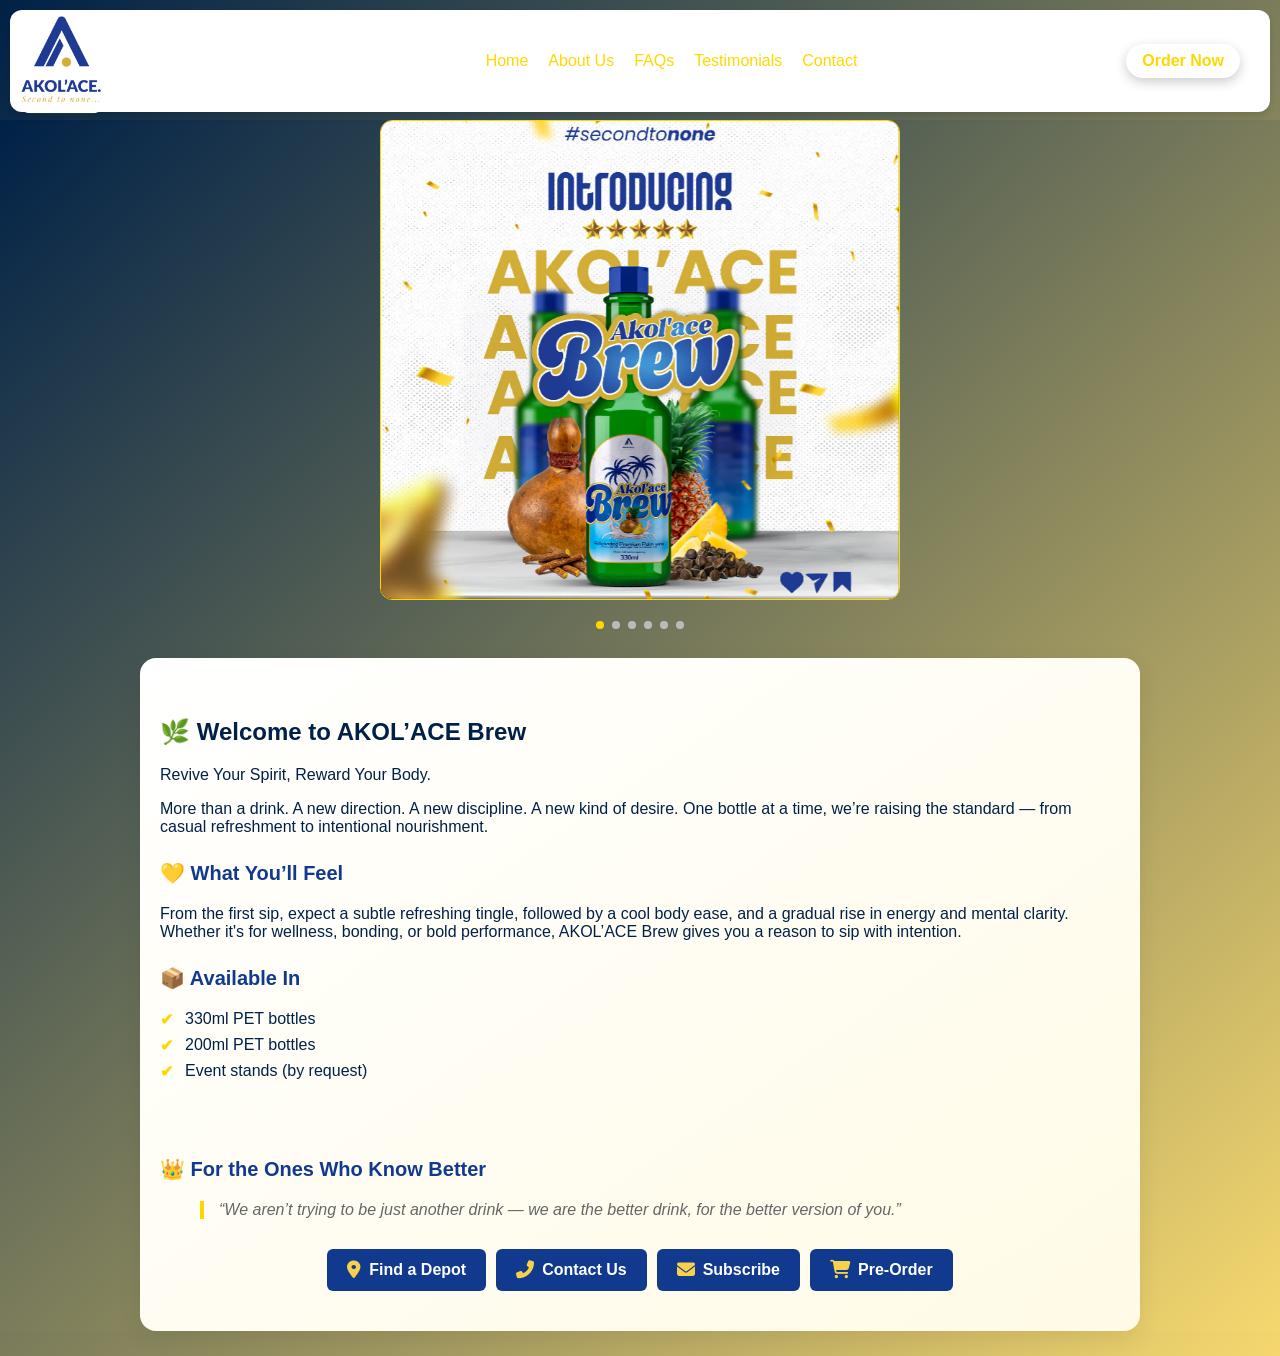
==== index.html @ da46876d "Add files via upload" ====
<!DOCTYPE html>
<html>

<head>
  <meta charset="UTF-8">
  <meta name="viewport" content="width=device-width, initial-scale=1">
  <title></title>
  
  <style>

* {
  box-sizing: border-box;
}
html, body {
background: linear-gradient(to bottom right, #002147, #f5d76e);

  margin: 0;
  padding: 0;
  font-family: 'Segoe UI', Tahoma, Geneva, Verdana, sans-serif;
  
  color: white;
}



/* Navbar */
.navbar {
  display: flex;
  align-items: center;
  justify-content: space-between;
  padding: 10px 20px;
  position: fixed;
  top: 10px;
  left: 10px;
  right: 10px;
  background: white;
  border-radius: 12px;
  box-shadow: 0 4px 6px rgba(0,0,0,0.1);
  z-index: 1000;
}

/* Logo */
.diamond-logo {
  width: 63px;
  height: 82px;
  transform: rotate(45deg);
  display: flex;
  align-items: center;
  justify-content: center;
}
.diamond-logo img {
  width: 100px;
  height: auto;
  transform: rotate(-45deg);
  object-fit: contain;
  border-radius: 20px;
}

/* Desktop Nav */
.nav-links {
  display: flex;
  gap: 20px;
  flex: 1;
  justify-content: center;
}
.nav-links a {
  color: gold;
  text-decoration: none;
  font-weight: 500;
  transition: 0.3s;
}
.nav-links a:hover {
  color: #000;
}

/* Hamburger Icon */
.menu-icon {
  display: none;
  font-size: 24px;
  color: gold;
  cursor: pointer;
}

.sidebar {
  position: absolute; /* Or use 'fixed' if you want it to stay while scrolling */
  top: 100%; /* Align just below the navbar */
  left: 0;
  width: 100%;
  background: #111;
  color: white;
  z-index: 999;
  opacity: 0;
  pointer-events: none;
  transform: translateY(-10px);
  transition: all 0.3s ease;
}

.sidebar.open {
  opacity: 1;
  pointer-events: auto;
  transform: translateY(0);
}

.sidebar a {
  display: block;
  color: white;
  text-decoration: none;
  margin-bottom: 15px;
  font-size: 16px;
}
.sidebar a:hover {
  color: #F8E231;
}

/* Responsive */
@media (max-width: 768px) {
  .nav-links {
    display: none;
  }
  .menu-icon {
    display: block;
  }
}


@media (max-width: 480px) {
  .nav-links {
    display: none;
  }
  .menu-icon {
    display: block;
  }
}

main, .hero {
  margin-top: 100px;
}


/* Carousel */
.carousel {
  position: relative;
  width: 90.50%;
  max-width: 520px;
  height: 480px;
  margin: 120px auto 15px auto; /* added top margin */
  border: 1px ridge gold;
  border-radius: 12px;
  overflow: hidden;
  background: #000;
}

.slides {
  position: relative;
  width: 100%;
  height: 100%;
}

.slide {
  position: absolute;
  top: 0;
  left: 0;
  width: 100%;
  height: 100%;
  opacity: 0;
  transition: opacity 1s ease;
  z-index: 0;
}



.slide img {
  width: 100%;
  height: 100%;
  object-fit: cover;
  display: block;
}

.dots {
  text-align: center;
  margin-top: 2.5px;
}

.dot {
  height: 8px;
  width: 8px;
  margin: 0 4px;
  background-color: #bbb;
  border-radius: 50%;
display: inline-block;
  transition: background 0.3s ease;
  cursor: pointer;
}

.dot.active {
  background-color: gold;
}



/* Mobile Portrait (≤ 480px) */
@media screen and (max-width: 480px) {
.sidebar {
width: 100%;
height: 100vh;
top: 0;
right: -100%;
border-radius: 0;
padding: 60px 20px;
max-height: none;
}
}


/* Tablets & Small Screens */
@media screen and (max-width: 768px) {
  .sidebar {
    width: 70%;
    margin-top: 4px;
  }
}

/* Mobile Devices */





@media screen and (min-width: 769px) {
  .sidebar {
    left: unset;
    right: 0;
    top: 70px; /* Below navbar */
    height: auto; /* So it doesn't cover the full screen */
    max-height: 80vh; /* Adjust as needed */
    width: 250px;
    padding: 20px;
    transform: translateX(100%);
    transition: transform 0.3s ease;
    margin-top: 12px;
  }

  .sidebar.open {
    transform: translateX(0);
  }

 
  .navbar {
    justify-content: space-between;
  }
}

.akolace-content {
  background: linear-gradient(to bottom right, #ffffff, #fffbe6);
  border-radius: 16px;
  padding: 40px 20px;
  box-shadow: 0 8px 24px rgba(0, 0, 0, 0.08);
  margin: 25px auto;
  max-width: 1000px;
  color: #002147;
  transition: all 0.3s ease;
}

.akolace-content:hover {
  box-shadow: 0 12px 32px rgba(212, 175, 55, 0.2);
}
/* background: #fdfdfd;
padding: 40px 20px;
color: #002147;
font-family: 'Segoe UI', sans-serif;
} */

.akolace-content .container {
max-width: 1000px;
margin: auto;
}

.akolace-content .headline {
color: #113a8f;
font-size: 24px;
font-weight: 700;
margin-bottom: 10px;
}

.akolace-content .intro {
font-size: 18px;
font-weight: 500;
color: #d4af37; /* gold tone */
margin-bottom: 15px;
}

.akolace-content h3 {
margin-top: 25px;
font-size: 20px;
color: #113a8f;
}

.akolace-content ul {
list-style: none;
padding-left: 0;
}

.akolace-content ul li {
margin-bottom: 8px;
position: relative;
padding-left: 25px;
}

.akolace-content ul li::before {
content: "✔";
position: absolute;
left: 0;
color: gold;
font-weight: bold;
}

.akolace-content blockquote {
  margin-top: 15px;
  font-style: italic;
  color: #666;
  border-left: 4px solid gold;
  padding-left: 15px;
}

.cta-buttons {
  margin-top: 30px;
  display: flex;
  flex-wrap: wrap;
  gap: 10px;
  justify-content: center;
}

.cta-buttons a {
  text-decoration: none;
}

.cta-buttons button {
  display: flex;
  align-items: center;
  gap: 8px;
  padding: 12px 20px;
  background: #113a8f; /* Deep blue */
  color: white;
  border: none;
  border-radius: 6px;
  font-weight: 600;
  font-size: 16px;
  cursor: pointer;
  transition: all 0.3s ease;
}

.cta-buttons button i {
  color: #f8d14b; /* Gold icons */
  font-size: 18px;
}

.cta-buttons button:hover {
  background: #f8d14b; /* Gold background on hover */
  color: #113a8f; /* Blue text */
}

.cta-buttons button:hover i {
  color: #113a8f; /* Blue icons on hover */
}

/* Responsive */
@media (max-width: 600px) {
  .cta-buttons {
    flex-direction: column;
    align-items: stretch;
  }

  .cta-buttons button {
    width: 100%;
    justify-content: center;
  }
}



/* Fade-in upward animation */
@keyframes fadeInUp {
  from {
    opacity: 0;
    transform: translateY(15px);
  }

  to {
    opacity: 1;
    transform: translateY(0);
  }
}

.cta-buttons button {
  animation: fadeInUp 0.8s ease forwards;
  opacity: 0;
  transform: translateY(15px);
  animation-delay: 0.3s;
}

/* Button press effect */
.cta-buttons button:active {
  transform: scale(0.97);
  box-shadow: 0 2px 6px rgba(0, 0, 0, 0.2) inset;
}


.contact-container {

  max-width: 920px;
  margin: 2px auto;
  padding: 8px;
  border-radius: 17px;
  box-shadow: 0 0 20px rgba(30, 144, 255, 0.3);
  backdrop-filter: blur(15px);
  font-family: 'Segoe UI', Tahoma, Geneva, Verdana, sans-serif;

  color: white;
  border: 2px outset #1E90FF;
}


.order-btn {
  position: absolute;
  right: 30px;
  top: 50%;
  transform: translateY(-50%);
  background: white;
  color: gold;
  padding: 8px 16px;
  border-radius: 20px;
  text-decoration: none;
  font-weight: 600;
  box-shadow: 0 4px 12px rgba(0,0,0,0.2);
  transition: background 0.3s ease, transform 0.3s ease;
}

.order-btn:hover {
  background: gold;
  color: white;
  transform: scale(1.05);
}

@media (max-width: 768px) {
  .order-btn {
    display: none;
  }
}



  </style>

  
<!-- Font Awesome (include in <head>) -->
<link rel="stylesheet" href="https://cdnjs.cloudflare.com/ajax/libs/font-awesome/6.5.0/css/all.min.css">

</head>

<body>
     
<header class="navbar">
  <!-- Logo and nav bar links -->
  <div class="diamond-logo">
    <img src="Screenshot_20250622-141138.png" alt="Logo" />
  </div>

  <nav class="nav-links">
    <a href="./index.html">Home</a>
    <a href="./About_Us.html">About Us</a>
    <a href="./FAQs.html">FAQs</a>
    <a href="./Testimonials.html">Testimonials</a>
    <a href="./Contact_Us.html">Contact</a>
  </nav>

  <div class="menu-icon" id="menuIcon" onclick="toggleSidebar()">
    <i class="fas fa-bars"></i>
  </div>

  <a href="https://wa.me/2349068929746?text=I’m interested in pre-ordering AKOL’ACE Brew. Kindly assist me." target="_blank" class="order-btn">Order Now</a>

  <!-- ✅ Sidebar for mobile placed correctly -->
  <div class="sidebar" id="sidebar">
    <a href="./index.html">Home</a>
    <a href="./About_Us.html">About Us</a>
    <a href="./FAQs.html">FAQs</a>
    <a href="./Testimonials.html">Testimonials</a>
    <a href="./Contact_Us.html">Contact</a>
  </div>
</header>



  
  <div class="carousel">
    <div class="slides" id="slides">
      <div class="slide"><img src="/Screenshot_20250618-151925.png" alt="Slide 1" /></div>
      <div class="slide"><img src="/Screenshot_20250723-105150_2.jpg" alt="Slide 2" /></div>
      <div class="slide"><img src="/IMG-20250205-WA0019.jpg" alt="Slide 3" /></div>
      <div class="slide"><img src="/Screenshot_20250723-103858_1.jpg" alt="Slide 4" /></div>
      
      <div class="slide"><img src="/IMG-20250205-WA0021.jpg" alt="Slide 5" /></div>
      
      <div class="slide"><img src="/Screenshot_20250723-103958_1.jpg" alt="Slide 6" /></div>
    </div>

  </div>
  <div class="dots" id="dots"></div>
  
  



<div class="akolace-content">
  <h2>🌿 Welcome to AKOL’ACE Brew</h2>
  <p>Revive Your Spirit, Reward Your Body.</p>
  <p>More than a drink. A new direction. A new discipline. A new kind of desire.
One bottle at a time, we’re raising the standard — from casual refreshment to intentional nourishment.</p>



  <h3>💛 What You’ll Feel</h3>
<p>From the first sip, expect a subtle refreshing tingle, followed by a cool body ease, and a gradual rise in energy and mental clarity.
Whether it's for wellness, bonding, or bold performance, AKOL’ACE Brew gives you a reason to sip with intention.</p>

<h3>📦 Available In</h3>
<ul>
  <li>330ml PET bottles</li>
  <li>200ml PET bottles</li>
  <li>Event stands (by request)</li>
</ul>


<br/><br/>
<h3>👑 For the Ones Who Know Better</h3>
<blockquote>“We aren’t trying to be just another drink — we are the better drink, for the better version of you.”</blockquote>

<div class="cta-buttons">
  <a href="https://wa.me/2349068929746?text=Hi, I’d like to locate the nearest AKOL’ACE Brew depot. Can you help me?" target="_blank">
    <button><i class="fas fa-map-marker-alt"></i> Find a Depot</button>
  </a>

  <a href="https://wa.me/2349068929746?text=Hello, I’d like to speak with someone about AKOL’ACE Brew." target="_blank">
    <button><i class="fas fa-phone-alt"></i> Contact Us</button>
  </a>

  <a href="https://wa.me/2349068929746?text=Please add me to your newsletter or updates." target="_blank">
    <button><i class="fas fa-envelope"></i> Subscribe</button>
  </a>

  <a href="https://wa.me/2349068929746?text=I’m interested in pre-ordering AKOL’ACE Brew. Kindly assist me." target="_blank">
    <button><i class="fas fa-shopping-cart"></i> Pre-Order</button>
  </a>
</div>

 <script>
   
 const menuIcon = document.getElementById('menuIcon');
const sidebar = document.querySelector('.sidebar');

function toggleSidebar() {
  sidebar.classList.toggle('open');
  menuIcon.classList.toggle('active');

  // Switch icon
  const icon = menuIcon.querySelector('i');
  if (sidebar.classList.contains('open')) {
    icon.classList.remove('fa-bars');
    icon.classList.add('fa-times'); // close icon
  } else {
    icon.classList.remove('fa-times');
    icon.classList.add('fa-bars');
  }
}


   const slides = document.querySelectorAll('.slide');
   const dotsContainer = document.getElementById('dots');
   const carousel = document.querySelector('.carousel');
   let currentIndex = 0;

   function createDots() {
     slides.forEach((_, index) => {
       const dot = document.createElement('span');
       dot.classList.add('dot');
       if (index === 0) dot.classList.add('active');
       dot.addEventListener('click', () => {
         goToSlide(index);
         resetTimer();
       });
       dotsContainer.appendChild(dot);
     });
   }

   function goToSlide(index) {
     slides.forEach((slide, i) => {
       slide.style.opacity = i === index ? '1' : '0';
       slide.style.zIndex = i === index ? '1' : '0';
     });
     currentIndex = index;
     updateDots();
   }

   function updateDots() {
     const dots = dotsContainer.querySelectorAll('.dot');
     dots.forEach((dot, idx) => {





       dot.classList.toggle('active', idx === currentIndex);
     });
   }

   // Auto-slide config
   const autoSlideSpeed = 3800; // ms
   let slideInterval = setInterval(() => {
     goToSlide((currentIndex + 1) % slides.length);
   }, autoSlideSpeed);

   function resetTimer() {
     clearInterval(slideInterval);
     slideInterval = setInterval(() => {
       goToSlide((currentIndex + 1) % slides.length);
     }, autoSlideSpeed);
   }

   // Pause on hover
   carousel.addEventListener('mouseenter', () => clearInterval(slideInterval));
   carousel.addEventListener('mouseleave', resetTimer);

   // Swipe support
   let startX = 0;
   carousel.addEventListener('touchstart', e => startX = e.touches[0].clientX);
   carousel.addEventListener('touchend', e => {
     let endX = e.changedTouches[0].clientX;
     let diff = startX - endX;
     if (Math.abs(diff) > 50) {
       if (diff > 0) {
         goToSlide((currentIndex + 1) % slides.length);
       } else {
         goToSlide((currentIndex - 1 + slides.length) % slides.length);
       }
       resetTimer();
     }
   });

   createDots();
   goToSlide(0);
 </script>
</body>

</html>
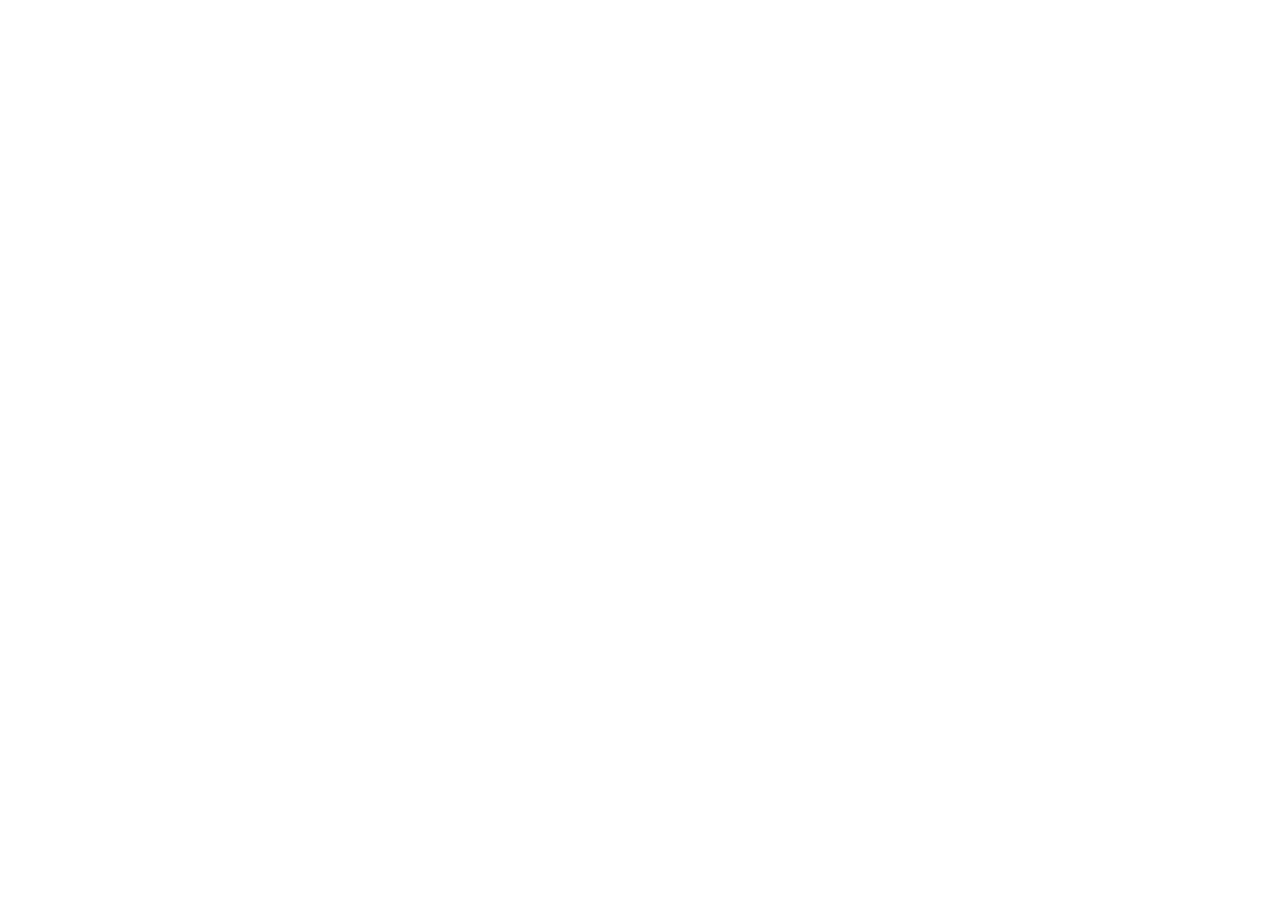
==== commit 8071abe7: "Add files via upload" ====
--- a/index.html
+++ b/index.html
@@ -1,654 +1,33 @@
 <!DOCTYPE html>
-<html>
+<html lang="en">
+<head>
+  <meta charset="UTF-8" />
+  <title>Akolace Brew</title>
 
-<head>
-  <meta charset="UTF-8">
-  <meta name="viewport" content="width=device-width, initial-scale=1">
-  <title></title>
-  
-  <style>
+  <meta name="viewport" content="width=device-width, initial-scale=1.0"/>
 
-* {
-  box-sizing: border-box;
-}
-html, body {
-background: linear-gradient(to bottom right, #002147, #f5d76e);
+  <!-- Vue 3 CDN -->
+  <script src="https://unpkg.com/vue@3/dist/vue.global.js"></script>
 
-  margin: 0;
-  padding: 0;
-  font-family: 'Segoe UI', Tahoma, Geneva, Verdana, sans-serif;
-  
-  color: white;
-}
+  <!-- Vue Router 4 CDN -->
+  <script src="https://unpkg.com/vue-router@4/dist/vue-router.global.js"></script>
 
+  <!-- Supabase -->
+  <script src="https://cdn.jsdelivr.net/npm/@supabase/supabase-js"></script>
 
-
-/* Navbar */
-.navbar {
-  display: flex;
-  align-items: center;
-  justify-content: space-between;
-  padding: 10px 20px;
-  position: fixed;
-  top: 10px;
-  left: 10px;
-  right: 10px;
-  background: white;
-  border-radius: 12px;
-  box-shadow: 0 4px 6px rgba(0,0,0,0.1);
-  z-index: 1000;
-}
-
-/* Logo */
-.diamond-logo {
-  width: 63px;
-  height: 82px;
-  transform: rotate(45deg);
-  display: flex;
-  align-items: center;
-  justify-content: center;
-}
-.diamond-logo img {
-  width: 100px;
-  height: auto;
-  transform: rotate(-45deg);
-  object-fit: contain;
-  border-radius: 20px;
-}
-
-/* Desktop Nav */
-.nav-links {
-  display: flex;
-  gap: 20px;
-  flex: 1;
-  justify-content: center;
-}
-.nav-links a {
-  color: gold;
-  text-decoration: none;
-  font-weight: 500;
-  transition: 0.3s;
-}
-.nav-links a:hover {
-  color: #000;
-}
-
-/* Hamburger Icon */
-.menu-icon {
-  display: none;
-  font-size: 24px;
-  color: gold;
-  cursor: pointer;
-}
-
-.sidebar {
-  position: absolute; /* Or use 'fixed' if you want it to stay while scrolling */
-  top: 100%; /* Align just below the navbar */
-  left: 0;
-  width: 100%;
-  background: #111;
-  color: white;
-  z-index: 999;
-  opacity: 0;
-  pointer-events: none;
-  transform: translateY(-10px);
-  transition: all 0.3s ease;
-}
-
-.sidebar.open {
-  opacity: 1;
-  pointer-events: auto;
-  transform: translateY(0);
-}
-
-.sidebar a {
-  display: block;
-  color: white;
-  text-decoration: none;
-  margin-bottom: 15px;
-  font-size: 16px;
-}
-.sidebar a:hover {
-  color: #F8E231;
-}
-
-/* Responsive */
-@media (max-width: 768px) {
-  .nav-links {
-    display: none;
-  }
-  .menu-icon {
-    display: block;
-  }
-}
-
-
-@media (max-width: 480px) {
-  .nav-links {
-    display: none;
-  }
-  .menu-icon {
-    display: block;
-  }
-}
-
-main, .hero {
-  margin-top: 100px;
-}
-
-
-/* Carousel */
-.carousel {
-  position: relative;
-  width: 90.50%;
-  max-width: 520px;
-  height: 480px;
-  margin: 120px auto 15px auto; /* added top margin */
-  border: 1px ridge gold;
-  border-radius: 12px;
-  overflow: hidden;
-  background: #000;
-}
-
-.slides {
-  position: relative;
-  width: 100%;
-  height: 100%;
-}
-
-.slide {
-  position: absolute;
-  top: 0;
-  left: 0;
-  width: 100%;
-  height: 100%;
-  opacity: 0;
-  transition: opacity 1s ease;
-  z-index: 0;
-}
-
-
-
-.slide img {
-  width: 100%;
-  height: 100%;
-  object-fit: cover;
-  display: block;
-}
-
-.dots {
-  text-align: center;
-  margin-top: 2.5px;
-}
-
-.dot {
-  height: 8px;
-  width: 8px;
-  margin: 0 4px;
-  background-color: #bbb;
-  border-radius: 50%;
-display: inline-block;
-  transition: background 0.3s ease;
-  cursor: pointer;
-}
-
-.dot.active {
-  background-color: gold;
-}
-
-
-
-/* Mobile Portrait (≤ 480px) */
-@media screen and (max-width: 480px) {
-.sidebar {
-width: 100%;
-height: 100vh;
-top: 0;
-right: -100%;
-border-radius: 0;
-padding: 60px 20px;
-max-height: none;
-}
-}
-
-
-/* Tablets & Small Screens */
-@media screen and (max-width: 768px) {
-  .sidebar {
-    width: 70%;
-    margin-top: 4px;
-  }
-}
-
-/* Mobile Devices */
-
-
-
-
-
-@media screen and (min-width: 769px) {
-  .sidebar {
-    left: unset;
-    right: 0;
-    top: 70px; /* Below navbar */
-    height: auto; /* So it doesn't cover the full screen */
-    max-height: 80vh; /* Adjust as needed */
-    width: 250px;
-    padding: 20px;
-    transform: translateX(100%);
-    transition: transform 0.3s ease;
-    margin-top: 12px;
-  }
-
-  .sidebar.open {
-    transform: translateX(0);
-  }
-
- 
-  .navbar {
-    justify-content: space-between;
-  }
-}
-
-.akolace-content {
-  background: linear-gradient(to bottom right, #ffffff, #fffbe6);
-  border-radius: 16px;
-  padding: 40px 20px;
-  box-shadow: 0 8px 24px rgba(0, 0, 0, 0.08);
-  margin: 25px auto;
-  max-width: 1000px;
-  color: #002147;
-  transition: all 0.3s ease;
-}
-
-.akolace-content:hover {
-  box-shadow: 0 12px 32px rgba(212, 175, 55, 0.2);
-}
-/* background: #fdfdfd;
-padding: 40px 20px;
-color: #002147;
-font-family: 'Segoe UI', sans-serif;
-} */
-
-.akolace-content .container {
-max-width: 1000px;
-margin: auto;
-}
-
-.akolace-content .headline {
-color: #113a8f;
-font-size: 24px;
-font-weight: 700;
-margin-bottom: 10px;
-}
-
-.akolace-content .intro {
-font-size: 18px;
-font-weight: 500;
-color: #d4af37; /* gold tone */
-margin-bottom: 15px;
-}
-
-.akolace-content h3 {
-margin-top: 25px;
-font-size: 20px;
-color: #113a8f;
-}
-
-.akolace-content ul {
-list-style: none;
-padding-left: 0;
-}
-
-.akolace-content ul li {
-margin-bottom: 8px;
-position: relative;
-padding-left: 25px;
-}
-
-.akolace-content ul li::before {
-content: "✔";
-position: absolute;
-left: 0;
-color: gold;
-font-weight: bold;
-}
-
-.akolace-content blockquote {
-  margin-top: 15px;
-  font-style: italic;
-  color: #666;
-  border-left: 4px solid gold;
-  padding-left: 15px;
-}
-
-.cta-buttons {
-  margin-top: 30px;
-  display: flex;
-  flex-wrap: wrap;
-  gap: 10px;
-  justify-content: center;
-}
-
-.cta-buttons a {
-  text-decoration: none;
-}
-
-.cta-buttons button {
-  display: flex;
-  align-items: center;
-  gap: 8px;
-  padding: 12px 20px;
-  background: #113a8f; /* Deep blue */
-  color: white;
-  border: none;
-  border-radius: 6px;
-  font-weight: 600;
-  font-size: 16px;
-  cursor: pointer;
-  transition: all 0.3s ease;
-}
-
-.cta-buttons button i {
-  color: #f8d14b; /* Gold icons */
-  font-size: 18px;
-}
-
-.cta-buttons button:hover {
-  background: #f8d14b; /* Gold background on hover */
-  color: #113a8f; /* Blue text */
-}
-
-.cta-buttons button:hover i {
-  color: #113a8f; /* Blue icons on hover */
-}
-
-/* Responsive */
-@media (max-width: 600px) {
-  .cta-buttons {
-    flex-direction: column;
-    align-items: stretch;
-  }
-
-  .cta-buttons button {
-    width: 100%;
-    justify-content: center;
-  }
-}
-
-
-
-/* Fade-in upward animation */
-@keyframes fadeInUp {
-  from {
-    opacity: 0;
-    transform: translateY(15px);
-  }
-
-  to {
-    opacity: 1;
-    transform: translateY(0);
-  }
-}
-
-.cta-buttons button {
-  animation: fadeInUp 0.8s ease forwards;
-  opacity: 0;
-  transform: translateY(15px);
-  animation-delay: 0.3s;
-}
-
-/* Button press effect */
-.cta-buttons button:active {
-  transform: scale(0.97);
-  box-shadow: 0 2px 6px rgba(0, 0, 0, 0.2) inset;
-}
-
-
-.contact-container {
-
-  max-width: 920px;
-  margin: 2px auto;
-  padding: 8px;
-  border-radius: 17px;
-  box-shadow: 0 0 20px rgba(30, 144, 255, 0.3);
-  backdrop-filter: blur(15px);
-  font-family: 'Segoe UI', Tahoma, Geneva, Verdana, sans-serif;
-
-  color: white;
-  border: 2px outset #1E90FF;
-}
-
-
-.order-btn {
-  position: absolute;
-  right: 30px;
-  top: 50%;
-  transform: translateY(-50%);
-  background: white;
-  color: gold;
-  padding: 8px 16px;
-  border-radius: 20px;
-  text-decoration: none;
-  font-weight: 600;
-  box-shadow: 0 4px 12px rgba(0,0,0,0.2);
-  transition: background 0.3s ease, transform 0.3s ease;
-}
-
-.order-btn:hover {
-  background: gold;
-  color: white;
-  transform: scale(1.05);
-}
-
-@media (max-width: 768px) {
-  .order-btn {
-    display: none;
-  }
-}
-
-
-
-  </style>
-
-  
-<!-- Font Awesome (include in <head>) -->
-<link rel="stylesheet" href="https://cdnjs.cloudflare.com/ajax/libs/font-awesome/6.5.0/css/all.min.css">
-
+  <!-- Font Awesome -->
+  <link rel="stylesheet" href="https://cdnjs.cloudflare.com/ajax/libs/font-awesome/6.5.0/css/all.min.css">
+<link rel="stylesheet" href="style.css"/>
 </head>
 
 <body>
-     
-<header class="navbar">
-  <!-- Logo and nav bar links -->
-  <div class="diamond-logo">
-    <img src="Screenshot_20250622-141138.png" alt="Logo" />
+
+  <div id="app">
+    <router-view></router-view>
   </div>
 
-  <nav class="nav-links">
-    <a href="./index.html">Home</a>
-    <a href="./About_Us.html">About Us</a>
-    <a href="./FAQs.html">FAQs</a>
-    <a href="./Testimonials.html">Testimonials</a>
-    <a href="./Contact_Us.html">Contact</a>
-  </nav>
+  <!-- IMPORTANT: defer ensures Vue loads before your script runs -->
+  <script src="vue.js" defer></script>
 
-  <div class="menu-icon" id="menuIcon" onclick="toggleSidebar()">
-    <i class="fas fa-bars"></i>
-  </div>
-
-  <a href="https://wa.me/2349068929746?text=I’m interested in pre-ordering AKOL’ACE Brew. Kindly assist me." target="_blank" class="order-btn">Order Now</a>
-
-  <!-- ✅ Sidebar for mobile placed correctly -->
-  <div class="sidebar" id="sidebar">
-    <a href="./index.html">Home</a>
-    <a href="./About_Us.html">About Us</a>
-    <a href="./FAQs.html">FAQs</a>
-    <a href="./Testimonials.html">Testimonials</a>
-    <a href="./Contact_Us.html">Contact</a>
-  </div>
-</header>
-
-
-
-  
-  <div class="carousel">
-    <div class="slides" id="slides">
-      <div class="slide"><img src="/Screenshot_20250618-151925.png" alt="Slide 1" /></div>
-      <div class="slide"><img src="/Screenshot_20250723-105150_2.jpg" alt="Slide 2" /></div>
-      <div class="slide"><img src="/IMG-20250205-WA0019.jpg" alt="Slide 3" /></div>
-      <div class="slide"><img src="/Screenshot_20250723-103858_1.jpg" alt="Slide 4" /></div>
-      
-      <div class="slide"><img src="/IMG-20250205-WA0021.jpg" alt="Slide 5" /></div>
-      
-      <div class="slide"><img src="/Screenshot_20250723-103958_1.jpg" alt="Slide 6" /></div>
-    </div>
-
-  </div>
-  <div class="dots" id="dots"></div>
-  
-  
-
-
-
-<div class="akolace-content">
-  <h2>🌿 Welcome to AKOL’ACE Brew</h2>
-  <p>Revive Your Spirit, Reward Your Body.</p>
-  <p>More than a drink. A new direction. A new discipline. A new kind of desire.
-One bottle at a time, we’re raising the standard — from casual refreshment to intentional nourishment.</p>
-
-
-
-  <h3>💛 What You’ll Feel</h3>
-<p>From the first sip, expect a subtle refreshing tingle, followed by a cool body ease, and a gradual rise in energy and mental clarity.
-Whether it's for wellness, bonding, or bold performance, AKOL’ACE Brew gives you a reason to sip with intention.</p>
-
-<h3>📦 Available In</h3>
-<ul>
-  <li>330ml PET bottles</li>
-  <li>200ml PET bottles</li>
-  <li>Event stands (by request)</li>
-</ul>
-
-
-<br/><br/>
-<h3>👑 For the Ones Who Know Better</h3>
-<blockquote>“We aren’t trying to be just another drink — we are the better drink, for the better version of you.”</blockquote>
-
-<div class="cta-buttons">
-  <a href="https://wa.me/2349068929746?text=Hi, I’d like to locate the nearest AKOL’ACE Brew depot. Can you help me?" target="_blank">
-    <button><i class="fas fa-map-marker-alt"></i> Find a Depot</button>
-  </a>
-
-  <a href="https://wa.me/2349068929746?text=Hello, I’d like to speak with someone about AKOL’ACE Brew." target="_blank">
-    <button><i class="fas fa-phone-alt"></i> Contact Us</button>
-  </a>
-
-  <a href="https://wa.me/2349068929746?text=Please add me to your newsletter or updates." target="_blank">
-    <button><i class="fas fa-envelope"></i> Subscribe</button>
-  </a>
-
-  <a href="https://wa.me/2349068929746?text=I’m interested in pre-ordering AKOL’ACE Brew. Kindly assist me." target="_blank">
-    <button><i class="fas fa-shopping-cart"></i> Pre-Order</button>
-  </a>
-</div>
-
- <script>
-   
- const menuIcon = document.getElementById('menuIcon');
-const sidebar = document.querySelector('.sidebar');
-
-function toggleSidebar() {
-  sidebar.classList.toggle('open');
-  menuIcon.classList.toggle('active');
-
-  // Switch icon
-  const icon = menuIcon.querySelector('i');
-  if (sidebar.classList.contains('open')) {
-    icon.classList.remove('fa-bars');
-    icon.classList.add('fa-times'); // close icon
-  } else {
-    icon.classList.remove('fa-times');
-    icon.classList.add('fa-bars');
-  }
-}
-
-
-   const slides = document.querySelectorAll('.slide');
-   const dotsContainer = document.getElementById('dots');
-   const carousel = document.querySelector('.carousel');
-   let currentIndex = 0;
-
-   function createDots() {
-     slides.forEach((_, index) => {
-       const dot = document.createElement('span');
-       dot.classList.add('dot');
-       if (index === 0) dot.classList.add('active');
-       dot.addEventListener('click', () => {
-         goToSlide(index);
-         resetTimer();
-       });
-       dotsContainer.appendChild(dot);
-     });
-   }
-
-   function goToSlide(index) {
-     slides.forEach((slide, i) => {
-       slide.style.opacity = i === index ? '1' : '0';
-       slide.style.zIndex = i === index ? '1' : '0';
-     });
-     currentIndex = index;
-     updateDots();
-   }
-
-   function updateDots() {
-     const dots = dotsContainer.querySelectorAll('.dot');
-     dots.forEach((dot, idx) => {
-
-
-
-
-
-       dot.classList.toggle('active', idx === currentIndex);
-     });
-   }
-
-   // Auto-slide config
-   const autoSlideSpeed = 3800; // ms
-   let slideInterval = setInterval(() => {
-     goToSlide((currentIndex + 1) % slides.length);
-   }, autoSlideSpeed);
-
-   function resetTimer() {
-     clearInterval(slideInterval);
-     slideInterval = setInterval(() => {
-       goToSlide((currentIndex + 1) % slides.length);
-     }, autoSlideSpeed);
-   }
-
-   // Pause on hover
-   carousel.addEventListener('mouseenter', () => clearInterval(slideInterval));
-   carousel.addEventListener('mouseleave', resetTimer);
-
-   // Swipe support
-   let startX = 0;
-   carousel.addEventListener('touchstart', e => startX = e.touches[0].clientX);
-   carousel.addEventListener('touchend', e => {
-     let endX = e.changedTouches[0].clientX;
-     let diff = startX - endX;
-     if (Math.abs(diff) > 50) {
-       if (diff > 0) {
-         goToSlide((currentIndex + 1) % slides.length);
-       } else {
-         goToSlide((currentIndex - 1 + slides.length) % slides.length);
-       }
-       resetTimer();
-     }
-   });
-
-   createDots();
-   goToSlide(0);
- </script>
 </body>
-
 </html>
--- a/style.css
+++ b/style.css
@@ -0,0 +1,4781 @@
+
+* {
+  box-sizing: border-box;
+}
+html, body {
+background: linear-gradient(to bottom right, #002147, #f5d76e);
+
+  margin: 0;
+  padding: 0;
+  font-family: 'Segoe UI', Tahoma, Geneva, Verdana, sans-serif;
+  
+  color: white;
+}
+
+
+
+/* Navbar */
+.navbar {
+  display: flex;
+  align-items: center;
+  justify-content: space-between;
+  padding: 7.25px 17px;
+  position: fixed;
+  top: 10px;
+  left: 10px;
+  right: 10px;
+  background: white;
+  border-radius: 12px;
+  box-shadow: 0 4px 6px rgba(0,0,0,0.1);
+  z-index: 1000;
+}
+
+/* Logo */
+.diamond-logo {
+  width: 50px;
+  height: 75px;
+  transform: rotate(45deg);
+  display: flex;
+  align-items: center;
+  justify-content: center;
+}
+.diamond-logo img {
+  width: 82px;
+  height: auto;
+  transform: rotate(-45deg);
+  object-fit: contain;
+  border-radius: 20px;
+}
+
+/* Desktop Nav */
+.nav-links {
+  display: flex;
+  gap: 20px;
+  flex: 1;
+  justify-content: center;
+}
+.nav-links a {
+  color: gold;
+  text-decoration: none;
+  font-weight: 500;
+  transition: 0.3s;
+}
+.nav-links a:hover {
+  color: #000;
+}
+
+/* Hamburger Icon */
+.menu-icon {
+  display: none;
+  font-size: 24px;
+  color: gold;
+  cursor: pointer;
+}
+
+.sidebar {
+  position: absolute; /* Or use 'fixed' if you want it to stay while scrolling */
+  top: 100%; /* Align just below the navbar */
+  left: 0;
+  width: 100%;
+  background: #111;
+  color: white;
+  z-index: 999;
+  opacity: 0;
+  pointer-events: none;
+  transform: translateY(-10px);
+  transition: all 0.3s ease;
+}
+
+.sidebar.open {
+  opacity: 1;
+  pointer-events: auto;
+  transform: translateY(0);
+}
+
+.sidebar a {
+  display: block;
+  color: white;
+  text-decoration: none;
+  margin-bottom: 15px;
+  font-size: 16px;
+}
+.sidebar a:hover {
+  color: #F8E231;
+}
+
+/* Responsive */
+@media (max-width: 768px) {
+  .nav-links {
+    display: none;
+  }
+  .menu-icon {
+    display: block;
+  }
+}
+
+
+@media (max-width: 480px) {
+  .nav-links {
+    display: none;
+  }
+  .menu-icon {
+    display: block;
+  }
+}
+
+main, .hero {
+  margin-top: 100px;
+}
+
+
+/* Carousel */
+.carousel {
+  position: relative;
+  width: 90.50%;
+  max-width: 520px;
+  height: 480px;
+  margin: 120px auto 15px auto; /* added top margin */
+  border: 1px ridge gold;
+  border-radius: 12px;
+  overflow: hidden;
+  background: #000;
+}
+
+.slides {
+  position: relative;
+  width: 100%;
+  height: 100%;
+}
+
+.slide {
+  position: absolute;
+  top: 0;
+  left: 0;
+  width: 100%;
+  height: 100%;
+  opacity: 0;
+  transition: opacity 1s ease;
+  z-index: 0;
+}
+
+
+
+.slide img {
+  width: 100%;
+  height: 100%;
+  object-fit: cover;
+  display: block;
+}
+
+.dots {
+  display: flex;
+  justify-content: center;
+  align-items: center;
+  gap: 10px;
+  margin-top: 14px;
+}
+
+.dot {
+  width: 8px;
+  height: 8px;
+  border-radius: 50%;
+  background: rgba(255,255,255,0.35);
+  border: 1px solid rgba(255,215,0,0.4);
+  cursor: pointer;
+
+  transition:
+    transform 0.35s ease,
+    background 0.35s ease,
+    box-shadow 0.35s ease;
+}
+
+.dot:hover {
+  transform: scale(1.18);
+  background: rgba(255,215,0,0.7);
+}
+
+.dot.active {
+  background: gold;
+  transform: scale(1.35);
+
+  box-shadow:
+    0 0 8px gold,
+    0 0 18px rgba(255,215,0,0.8);
+}
+
+
+
+/* Mobile Portrait (≤ 480px) */
+@media screen and (max-width: 480px) {
+.sidebar {
+width: 100%;
+height: 100vh;
+top: 0;
+right: -100%;
+border-radius: 0;
+padding: 60px 20px;
+max-height: none;
+}
+}
+
+
+/* Tablets & Small Screens */
+@media screen and (max-width: 768px) {
+  .sidebar {
+    width: 70%;
+    margin-top: 4px;
+  }
+}
+
+/* Mobile Devices */
+
+
+
+
+
+@media screen and (min-width: 769px) {
+  .sidebar {
+    left: unset;
+    right: 0;
+    top: 70px; /* Below navbar */
+    height: auto; /* So it doesn't cover the full screen */
+    max-height: 80vh; /* Adjust as needed */
+    width: 250px;
+    padding: 20px;
+    transform: translateX(100%);
+    transition: transform 0.3s ease;
+    margin-top: 12px;
+  }
+
+  .sidebar.open {
+    transform: translateX(0);
+  }
+
+ 
+  .navbar {
+    justify-content: space-between;
+  }
+}
+
+.akolace-content {
+  background: linear-gradient(to bottom right, #ffffff, #fffbe6);
+  border-radius: 16px;
+  padding: 40px 20px;
+  box-shadow: 0 8px 24px rgba(0, 0, 0, 0.08);
+  margin: 25px auto;
+  max-width: 1000px;
+  color: #002147;
+  transition: all 0.3s ease;
+}
+
+.akolace-content:hover {
+  box-shadow: 0 12px 32px rgba(212, 175, 55, 0.2);
+}
+/* background: #fdfdfd;
+padding: 40px 20px;
+color: #002147;
+font-family: 'Segoe UI', sans-serif;
+} */
+
+.akolace-content .container {
+max-width: 1000px;
+margin: auto;
+}
+
+.akolace-content .headline {
+color: #113a8f;
+font-size: 24px;
+font-weight: 700;
+margin-bottom: 10px;
+}
+
+.akolace-content .intro {
+font-size: 18px;
+font-weight: 500;
+color: #d4af37; /* gold tone */
+margin-bottom: 15px;
+}
+
+.akolace-content h3 {
+margin-top: 25px;
+font-size: 20px;
+color: #113a8f;
+}
+
+.akolace-content ul {
+list-style: none;
+padding-left: 0;
+}
+
+.akolace-content ul li {
+margin-bottom: 8px;
+position: relative;
+padding-left: 25px;
+}
+
+.akolace-content ul li::before {
+content: "✔";
+position: absolute;
+left: 0;
+color: gold;
+font-weight: bold;
+}
+
+.akolace-content blockquote {
+  margin-top: 15px;
+  font-style: italic;
+  color: #666;
+  border-left: 4px solid gold;
+  padding-left: 15px;
+}
+
+.cta-buttons {
+  margin-top: 30px;
+  display: flex;
+  flex-wrap: wrap;
+  gap: 10px;
+  justify-content: center;
+}
+
+.cta-buttons a {
+  text-decoration: none;
+}
+
+.cta-buttons button {
+  display: flex;
+  align-items: center;
+  gap: 8px;
+  padding: 12px 20px;
+  background: #113a8f; /* Deep blue */
+  color: white;
+  border: none;
+  border-radius: 6px;
+  font-weight: 600;
+  font-size: 16px;
+  cursor: pointer;
+  transition: all 0.3s ease;
+}
+
+.cta-buttons button i {
+  color: #f8d14b; /* Gold icons */
+  font-size: 18px;
+}
+
+.cta-buttons button:hover {
+  background: #f8d14b; /* Gold background on hover */
+  color: #113a8f; /* Blue text */
+}
+
+.cta-buttons button:hover i {
+  color: #113a8f; /* Blue icons on hover */
+}
+
+/* Responsive */
+@media (max-width: 600px) {
+  .cta-buttons {
+    flex-direction: column;
+    align-items: stretch;
+  }
+
+  .cta-buttons button {
+    width: 100%;
+    justify-content: center;
+  }
+}
+
+
+
+/* Fade-in upward animation */
+@keyframes fadeInUp {
+  from {
+    opacity: 0;
+    transform: translateY(15px);
+  }
+
+  to {
+    opacity: 1;
+    transform: translateY(0);
+  }
+}
+
+.cta-buttons button {
+  animation: fadeInUp 0.8s ease forwards;
+  opacity: 0;
+  transform: translateY(15px);
+  animation-delay: 0.3s;
+}
+
+/* Button press effect */
+.cta-buttons button:active {
+  transform: scale(0.97);
+  box-shadow: 0 2px 6px rgba(0, 0, 0, 0.2) inset;
+}
+
+
+.contact-container {
+
+  max-width: 920px;
+  margin: 2px auto;
+  padding: 8px;
+  border-radius: 17px;
+  box-shadow: 0 0 20px rgba(30, 144, 255, 0.3);
+  backdrop-filter: blur(15px);
+  font-family: 'Segoe UI', Tahoma, Geneva, Verdana, sans-serif;
+
+  color: white;
+  border: 2px outset #1E90FF;
+}
+
+
+.order-btn {
+  position: absolute;
+  right: 30px;
+  top: 50%;
+  transform: translateY(-50%);
+  background: white;
+  color: gold;
+  padding: 8px 16px;
+  border-radius: 20px;
+  text-decoration: none;
+  font-weight: 600;
+  box-shadow: 0 4px 12px rgba(0,0,0,0.2);
+  transition: background 0.3s ease, transform 0.3s ease;
+}
+
+.order-btn:hover {
+  background: gold;
+  color: white;
+  transform: scale(1.05);
+}
+
+@media (max-width: 768px) {
+  .order-btn {
+    display: none;
+  }
+}
+
+
+/* =========================
+   PREORDER MODAL
+========================= */
+
+.preorder-modal-overlay {
+  position: fixed;
+  inset: 0;
+
+  background: rgba(0, 0, 0, 0.72);
+  backdrop-filter: blur(10px);
+
+  z-index: 99999;
+
+  display: flex;
+  align-items: center;
+  justify-content: center;
+
+  padding: 16px;
+
+  overflow-y: auto;
+
+  animation: fadeModal 0.3s ease;
+}
+
+/* =========================
+   MODAL BOX
+========================= */
+
+.preorder-modal {
+  width: 100%;
+  max-width: 540px;
+
+  background-image: url("/08. BRAND PATTERN.jpg");
+  background-color: rgba(0, 0, 0, 0.84);
+  background-blend-mode: overlay;
+
+  background-size: cover;
+  background-position: center;
+
+  border-radius: 24px;
+
+  border: 1px solid rgba(255, 215, 0, 0.18);
+
+  padding: 28px;
+
+  position: relative;
+
+  box-shadow:
+    0 10px 45px rgba(0, 0, 0, 0.45),
+    0 0 18px rgba(255, 215, 0, 0.08);
+
+  animation: modalPop 0.32s ease;
+
+  max-height: 95vh;
+
+  overflow-y: auto;
+}
+
+/* =========================
+   CLOSE BUTTON
+========================= */
+
+.close-modal-btn {
+  position: absolute;
+  top: 14px;
+  right: 14px;
+
+  width: 42px;
+  height: 42px;
+
+  border: none;
+  border-radius: 50%;
+
+  background: rgba(255, 255, 255, 0.08);
+
+  color: white;
+
+  display: flex;
+  align-items: center;
+  justify-content: center;
+
+  cursor: pointer;
+
+  transition: 0.3s ease;
+}
+
+.close-modal-btn:hover {
+  background: gold;
+  color: navy;
+
+  transform: rotate(90deg);
+}
+
+/* =========================
+   HEADER
+========================= */
+
+.modal-header {
+  text-align: center;
+
+  margin-bottom: 28px;
+}
+
+.modal-badge {
+  display: inline-flex;
+  align-items: center;
+  gap: 8px;
+
+  background: rgba(255, 215, 0, 0.12);
+
+  color: gold;
+
+  border: 1px solid rgba(255, 215, 0, 0.18);
+
+  padding: 8px 14px;
+
+  border-radius: 999px;
+
+  font-size: 0.82rem;
+  font-weight: 600;
+
+  margin-bottom: 18px;
+}
+
+.modal-header h2 {
+  color: #D3AF37;
+
+  font-size: 2rem;
+  line-height: 1.2;
+
+  margin-bottom: 10px;
+}
+
+.modal-header p {
+  color: rgba(255, 255, 255, 0.74);
+
+  line-height: 1.6;
+
+  font-size: 0.97rem;
+}
+
+/* =========================
+   PURCHASE OPTION CARD
+========================= */
+
+.purchase-option {
+  display: flex;
+  align-items: flex-start;
+  gap: 18px;
+
+  background: rgba(255, 255, 255, 0.06);
+
+  border: 1px solid rgba(255, 255, 255, 0.08);
+
+  border-radius: 20px;
+
+  padding: 20px;
+
+  margin-bottom: 18px;
+
+  transition: 0.3s ease;
+}
+
+.purchase-option:hover {
+  transform: translateY(-4px);
+
+  border-color: rgba(255, 215, 0, 0.25);
+
+  background: rgba(255, 255, 255, 0.09);
+}
+
+/* =========================
+   ICONS
+========================= */
+
+.purchase-icon {
+  width: 64px;
+  height: 64px;
+
+  border-radius: 18px;
+
+  display: flex;
+  align-items: center;
+  justify-content: center;
+
+  font-size: 1.45rem;
+
+  flex-shrink: 0;
+}
+
+.purchase-icon.business {
+  background: rgba(30, 144, 255, 0.16);
+  color: #1E90FF;
+}
+
+.purchase-icon.personal {
+  background: rgba(255, 215, 0, 0.14);
+  color: gold;
+}
+
+/* =========================
+   CONTENT
+========================= */
+
+.purchase-content {
+  flex: 1;
+}
+
+.purchase-content h3 {
+  color: white;
+
+  font-size: 1.08rem;
+
+  margin-bottom: 10px;
+}
+
+.purchase-content p {
+  color: rgba(255, 255, 255, 0.74);
+
+  line-height: 1.6;
+
+  font-size: 0.93rem;
+
+  margin-bottom: 14px;
+}
+
+/* =========================
+   FEATURES
+========================= */
+
+.purchase-features {
+  list-style: none;
+
+  padding: 0;
+  margin: 0;
+}
+
+.purchase-features li {
+  display: flex;
+  align-items: center;
+  gap: 10px;
+
+  color: rgba(255, 255, 255, 0.82);
+
+  font-size: 0.9rem;
+
+  margin-bottom: 10px;
+}
+
+.purchase-features i {
+  color: gold;
+}
+
+/* =========================
+   BUTTONS
+========================= */
+
+.purchase-btn {
+  text-decoration: none;
+
+  display: inline-flex;
+  align-items: center;
+  justify-content: center;
+
+  padding: 12px 18px;
+
+  min-width: 110px;
+
+  border-radius: 14px;
+
+  background: gold;
+  color: navy;
+
+  font-weight: 700;
+  font-size: 0.92rem;
+
+  transition: 0.3s ease;
+
+  white-space: nowrap;
+
+  align-self: center;
+}
+
+.purchase-btn:hover {
+  transform: scale(1.05);
+}
+
+.whatsapp-btn {
+  background: #25D366;
+  color: white;
+}
+
+/* =========================
+   SCROLLBAR
+========================= */
+
+.preorder-modal::-webkit-scrollbar {
+  width: 6px;
+}
+
+.preorder-modal::-webkit-scrollbar-thumb {
+  background: rgba(255, 215, 0, 0.35);
+  border-radius: 999px;
+}
+
+/* =========================
+   ANIMATIONS
+========================= */
+
+@keyframes fadeModal {
+  from {
+    opacity: 0;
+  }
+
+  to {
+    opacity: 1;
+  }
+}
+
+@keyframes modalPop {
+  from {
+    opacity: 0;
+    transform: scale(0.92) translateY(20px);
+  }
+
+  to {
+    opacity: 1;
+    transform: scale(1) translateY(0);
+  }
+}
+
+/* =========================
+   TABLET
+========================= */
+
+@media (max-width: 768px) {
+
+  .preorder-modal {
+    padding: 22px;
+    border-radius: 22px;
+  }
+
+  .modal-header h2 {
+    font-size: 1.7rem;
+  }
+
+  .purchase-option {
+    gap: 14px;
+  }
+
+}
+
+/* =========================
+   MOBILE
+========================= */
+
+@media (max-width: 580px) {
+
+  .preorder-modal-overlay {
+    padding: 10px;
+  }
+
+  .preorder-modal {
+    padding: 20px;
+    border-radius: 20px;
+  }
+
+  .modal-header {
+    margin-bottom: 22px;
+  }
+
+  .modal-header h2 {
+    font-size: 1.45rem;
+  }
+
+  .modal-header p {
+    font-size: 0.9rem;
+  }
+
+  .purchase-option {
+    flex-direction: column;
+    align-items: flex-start;
+
+    padding: 18px;
+  }
+
+  .purchase-icon {
+    width: 56px;
+    height: 56px;
+
+    font-size: 1.2rem;
+  }
+
+  .purchase-content h3 {
+    font-size: 1rem;
+  }
+
+  .purchase-content p {
+    font-size: 0.88rem;
+  }
+
+  .purchase-features li {
+    font-size: 0.85rem;
+  }
+
+  .purchase-btn {
+    width: 100%;
+
+    margin-top: 10px;
+  }
+
+}
+
+/* =========================
+   EXTRA SMALL DEVICES
+========================= */
+
+@media (max-width: 380px) {
+
+  .preorder-modal {
+    padding: 18px;
+  }
+
+  .modal-header h2 {
+    font-size: 1.25rem;
+  }
+
+  .purchase-option {
+    padding: 16px;
+  }
+
+}
+
+.cta-anchor-btn {
+  display: inline-flex;
+  align-items: center;
+  justify-content: center;
+  gap: 10px;
+
+  text-decoration: none;
+
+  padding: 14px 18px;
+
+  border-radius: 14px;
+
+  background: gold;
+  color: navy;
+
+  font-weight: 700;
+
+  transition: 0.3s ease;
+}
+
+.cta-anchor-btn:hover {
+  transform: translateY(-3px);
+}
+
+
+
+
+
+/* =========================
+   ABOUT PAGE
+========================= */
+
+#about-page {
+  margin: 0;
+  padding: 20px;
+  min-height: 100vh;
+  background-image: url("/08. BRAND PATTERN.jpg");
+  background-color: rgba(0, 0, 0, 0.68);
+  background-blend-mode: overlay;
+  background-size: cover;
+  background-attachment: fixed;
+  background-repeat: no-repeat;
+  box-sizing: border-box;
+}
+
+
+
+/* Main Card */
+#about-page .about-container {
+  color: navy;
+  background: rgba(255, 255, 255, 0.95);
+  backdrop-filter: blur(12px);
+  font-family: 'Segoe UI', Tahoma, Geneva, Verdana, sans-serif;
+  border-radius: 18px;
+  padding: 35px;
+  margin: 22px auto;
+  max-width: 920px;
+  border: 2px outset #1E90FF;
+  box-shadow: 0 0 25px rgba(30, 0, 255, 0.3);
+  animation: aboutFadeIn 1s ease;
+}
+
+/* Hero Image */
+#about-page .about-img1 {
+  width: 91.8%;
+  height: 220px;
+  margin: 20px auto;
+  border-radius: 18px;
+  border: 2px outset #1E90FF;
+  background-image: url('/botanical.jpg');
+  background-size: cover;
+  background-position: center;
+  background-repeat: no-repeat;
+  animation: aboutPulse 5s infinite;
+  box-shadow: 0 4px 12px rgba(0, 0, 0, 0.2);
+}
+
+/* Titles */
+#about-page h1,
+#about-page h2 {
+  color: #D3AF37;
+  font-family: 'Playfair Display', serif;
+  text-shadow: 0 0 6px rgba(211, 175, 55, 0.4);
+}
+
+#about-page h1 {
+  font-size: 3rem;
+}
+
+#about-page h2 {
+  font-size: 2rem;
+  margin-top: 30px;
+}
+
+/* Paragraphs */
+#about-page p {
+  line-height: 1.8;
+  font-size: 1.05rem;
+  color: navy;
+}
+
+/* Highlight */
+#about-page .about-highlight {
+  font-style: italic;
+  color: #1E90FF;
+  font-weight: 600;
+}
+
+/* Brand Subtitle */
+#about-page .about-U {
+  color: navy;
+  font-family: 'Playfair Display', serif;
+  font-size: 1.5rem;
+}
+
+/* List */
+#about-page ul {
+  list-style: none;
+  padding-left: 0;
+}
+
+#about-page ul li {
+  padding: 12px 0;
+  display: flex;
+  align-items: center;
+  font-size: 1rem;
+  color: navy;
+  border-bottom: 1px solid rgba(0, 0, 0, 0.05);
+}
+
+#about-page ul li span {
+  font-size: 1.4rem;
+  margin-right: 12px;
+}
+
+/* Back Button */
+#about-page .about-back-btn {
+  position: fixed;
+  top: 20px;
+  left: 20px;
+  background: white;
+  color: #333;
+  padding: 10px 14px;
+  border-radius: 50px;
+  box-shadow: 0 4px 10px rgba(0, 0, 0, 0.15);
+  cursor: pointer;
+  z-index: 999;
+  transition: 0.3s ease;
+  font-weight: 600;
+}
+
+#about-page .about-back-btn:hover {
+  transform: scale(1.05);
+  background: gold;
+  color: navy;
+}
+
+/* Animations */
+@keyframes aboutFadeIn {
+  from {
+    opacity: 0;
+    transform: translateY(20px);
+  }
+  
+  to {
+    opacity: 1;
+    transform: translateY(0);
+  }
+}
+
+@keyframes aboutPulse {
+  0% {
+    transform: scale(1);
+  }
+  
+  50% {
+    transform: scale(1.03);
+  }
+  
+  100% {
+    transform: scale(1);
+  }
+}
+
+/* Responsive */
+@media screen and (max-width: 768px) {
+  
+  #about-page .about-container {
+    padding: 22px;
+  }
+  
+  #about-page h1 {
+    font-size: 2.1rem;
+  }
+  
+  #about-page h2 {
+    font-size: 1.5rem;
+  }
+  
+  #about-page p,
+  #about-page ul li {
+    font-size: 0.96rem;
+  }
+  
+  #about-page .about-U {
+    font-size: 1.2rem;
+  }
+  
+  #about-page .about-img1 {
+    height: 180px;
+  }
+}
+
+@media screen and (max-width: 480px) {
+  
+  #about-page {
+    padding: 14px;
+  }
+  
+  #about-page h1 {
+    font-size: 1.8rem;
+  }
+  
+  #about-page h2 {
+    font-size: 1.3rem;
+  }
+  
+  #about-page p {
+    font-size: 0.92rem;
+  }
+  
+  #about-page ul li {
+    font-size: 0.92rem;
+  }
+  
+  #about-page .about-U {
+    font-size: 1rem;
+  }
+  
+  #about-page .about-img1 {
+    height: 160px;
+  }
+}
+
+
+
+/* =========================
+   FAQ PAGE
+========================= */
+
+#faqs-page {
+  margin: 0;
+  padding: 20px;
+  min-height: 100vh;
+  background-image: url("/08. BRAND PATTERN.jpg");
+  background-color: rgba(0, 0, 0, 0.68);
+  background-blend-mode: overlay;
+  background-size: cover;
+  background-position: center;
+  background-attachment: fixed;
+  background-repeat: no-repeat;
+  color: #000;
+  font-family: 'Playfair Display', serif;
+  box-sizing: border-box;
+  overflow-x: hidden;
+}
+
+/* =========================
+   FAQ WRAPPER
+========================= */
+
+#faqs-page .faqs-container {
+  max-width: 900px;
+  margin: 40px auto;
+  padding: 28px;
+  border-radius: 20px;
+  backdrop-filter: blur(14px);
+  background: rgba(255, 255, 255, 0.94);
+  border: 2px outset #1E90FF;
+  box-shadow:
+    0 0 25px rgba(30, 144, 255, 0.18),
+    0 0 60px rgba(212, 175, 55, 0.08);
+  animation: faqFadeUp 0.8s ease;
+}
+
+/* =========================
+   HEADINGS
+========================= */
+
+#faqs-page h1,
+#faqs-page h2 {
+  color: #D3AF37;
+  text-shadow: 0 0 6px rgba(218, 226, 49, 0.35);
+  margin-bottom: 22px;
+  font-weight: 700;
+}
+
+#faqs-page h2 {
+  font-size: 2rem;
+  text-align: center;
+}
+
+/* =========================
+   ACCORDION
+========================= */
+
+#faqs-page .accordion {
+  background: linear-gradient(145deg, #ffffff, #f5f7ff);
+  color: #002147;
+  cursor: pointer;
+  padding: 18px 20px;
+  width: 100%;
+  border: 1px solid rgba(0, 0, 0, 0.08);
+  text-align: left;
+  outline: none;
+  font-size: 1rem;
+  font-family: 'Segoe UI', sans-serif;
+  transition: all 0.3s ease;
+  border-radius: 12px;
+  margin-bottom: 12px;
+  position: relative;
+  font-weight: 600;
+  box-shadow: 0 4px 10px rgba(0, 0, 0, 0.05);
+}
+
+#faqs-page .accordion:hover {
+  transform: translateY(-2px);
+  border-color: gold;
+  background: linear-gradient(145deg, #f7fbff, #eef4ff);
+}
+
+#faqs-page .accordion.active {
+  background: linear-gradient(145deg, gold, #f8e27a);
+  color: navy;
+  border-color: gold;
+}
+
+/* =========================
+   ICONS
+========================= */
+
+#faqs-page .accordion .icon {
+  position: absolute;
+  right: 18px;
+  top: 50%;
+  transform: translateY(-50%);
+  font-size: 16px;
+  color: #1E90FF;
+  transition: all 0.3s ease;
+}
+
+#faqs-page .accordion.active .icon {
+  color: navy;
+  transform: translateY(-50%) rotate(180deg);
+}
+
+/* =========================
+   FAQ PANEL
+========================= */
+
+#faqs-page .panel {
+  display: none;
+  background: rgba(255, 255, 255, 0.98);
+  padding: 20px;
+  margin-top: -4px;
+  margin-bottom: 18px;
+  border-left: 4px solid gold;
+  border-radius: 0 0 14px 14px;
+  animation: faqPanelFade 0.35s ease;
+  box-shadow: 0 4px 10px rgba(0, 0, 0, 0.04);
+}
+
+#faqs-page .panel p {
+  margin: 0;
+  line-height: 1.8;
+  color: #222;
+  font-size: 0.98rem;
+  font-family: 'Segoe UI', sans-serif;
+}
+
+/* =========================
+   HERO IMAGE
+========================= */
+
+#faqs-page .faq-img1 {
+  width: 92%;
+  max-width: 900px;
+  height: 230px;
+  margin: 20px auto;
+  border-radius: 20px;
+  border: 2px outset #1E90FF;
+  background-image: url('/botanical.jpg');
+  background-size: cover;
+  background-position: center;
+  background-repeat: no-repeat;
+  animation: faqPulse 6s infinite ease-in-out;
+  box-shadow:
+    0 6px 18px rgba(0, 0, 0, 0.18),
+    0 0 25px rgba(30, 144, 255, 0.15);
+}
+
+/* =========================
+   BACK BUTTON
+========================= */
+
+#faqs-page .faq-back-btn {
+  position: fixed;
+  top: 20px;
+  left: 20px;
+  background: rgba(255, 255, 255, 0.96);
+  color: #333;
+  padding: 11px 15px;
+  border-radius: 50px;
+  box-shadow: 0 4px 12px rgba(0, 0, 0, 0.12);
+  cursor: pointer;
+  z-index: 1000;
+  transition: all 0.3s ease;
+  font-weight: 600;
+  backdrop-filter: blur(8px);
+}
+
+#faqs-page .faq-back-btn:hover {
+  background: gold;
+  color: navy;
+  transform: scale(1.05);
+}
+
+#faqs-page .faq-back-btn i {
+  margin-right: 5px;
+}
+
+/* =========================
+   ANIMATIONS
+========================= */
+
+@keyframes faqFadeUp {
+  from {
+    opacity: 0;
+    transform: translateY(18px);
+  }
+  
+  to {
+    opacity: 1;
+    transform: translateY(0);
+  }
+}
+
+@keyframes faqPanelFade {
+  from {
+    opacity: 0;
+    transform: translateY(-6px);
+  }
+  
+  to {
+    opacity: 1;
+    transform: translateY(0);
+  }
+}
+
+@keyframes faqPulse {
+  0% {
+    transform: scale(1);
+  }
+  
+  50% {
+    transform: scale(1.02);
+  }
+  
+  100% {
+    transform: scale(1);
+  }
+}
+
+/* =========================
+   TABLETS
+========================= */
+
+@media screen and (max-width: 768px) {
+  
+  #faqs-page {
+    padding: 16px;
+  }
+  
+  #faqs-page .faqs-container {
+    padding: 22px;
+  }
+  
+  #faqs-page h2 {
+    font-size: 1.6rem;
+  }
+  
+  #faqs-page .accordion {
+    font-size: 0.95rem;
+    padding: 16px;
+  }
+  
+  #faqs-page .panel p {
+    font-size: 0.92rem;
+  }
+  
+  #faqs-page .faq-img1 {
+    height: 180px;
+  }
+}
+
+/* =========================
+   MOBILE
+========================= */
+
+@media screen and (max-width: 480px) {
+  
+  #faqs-page {
+    padding: 12px;
+  }
+  
+  #faqs-page .faqs-container {
+    padding: 18px;
+    border-radius: 16px;
+  }
+  
+  #faqs-page h2 {
+    font-size: 1.35rem;
+  }
+  
+  #faqs-page .accordion {
+    font-size: 0.9rem;
+    padding: 15px;
+    line-height: 1.5;
+  }
+  
+  #faqs-page .panel p {
+    font-size: 0.88rem;
+    line-height: 1.7;
+  }
+  
+  #faqs-page .faq-img1 {
+    height: 155px;
+    width: 96%;
+  }
+  
+  #faqs-page .faq-back-btn {
+    padding: 9px 12px;
+    font-size: 0.9rem;
+  }
+}
+
+
+
+
+
+
+/* =========================
+   TESTIMONIALS PAGE
+========================= */
+
+#testimonials-page {
+  margin: 0;
+  padding: 20px;
+  min-height: 100vh;
+  background-image: url("/08. BRAND PATTERN.jpg");
+  background-color: rgba(0, 0, 0, 0.68);
+  background-blend-mode: overlay;
+  background-size: cover;
+  background-attachment: fixed;
+  background-repeat: no-repeat;
+  box-sizing: border-box;
+  font-family: 'Segoe UI', sans-serif;
+  color: white;
+}
+
+/* Heading */
+#testimonials-page .testimonials-title {
+  text-align: center;
+  font-size: 2rem;
+  margin-top: 35px;
+  margin-bottom: 30px;
+  color: gold;
+  text-shadow: 0 0 10px rgba(255, 215, 0, 0.35);
+}
+
+/* Wrapper */
+#testimonials-page .testimonials-wrapper {
+  display: flex;
+  flex-direction: column;
+  align-items: center;
+  gap: 24px;
+  max-width: 1100px;
+  margin: auto;
+}
+
+/* Cards */
+#testimonials-page .testimonial-card {
+  width: 95%;
+  max-width: 650px;
+  padding: 22px;
+  border-radius: 18px;
+  backdrop-filter: blur(12px);
+  background: rgba(255,255,255,0.95);
+  color: #002147;
+  border-left: 3px ridge gold;
+  border-right: 1px inset gold;
+  border-bottom: 1px inset gold;
+  box-shadow: 0 8px 24px rgba(0,0,0,0.18);
+  display: flex;
+  gap: 16px;
+  align-items: flex-start;
+  animation: testimonialFade 0.7s ease forwards;
+  transition: transform 0.3s ease, box-shadow 0.3s ease;
+}
+
+#testimonials-page .testimonial-card:hover {
+  transform: translateY(-4px);
+  box-shadow: 0 12px 28px rgba(255, 215, 0, 0.18);
+}
+
+/* Images */
+#testimonials-page .testimonial-card img {
+  width: 65px;
+  height: 65px;
+  border-radius: 50%;
+  object-fit: cover;
+  border: 2px solid #002147;
+}
+
+/* Content */
+#testimonials-page .testimonial-content {
+  flex: 1;
+}
+
+#testimonials-page .testimonial-quote {
+  font-size: 0.98rem;
+  line-height: 1.7;
+  margin-bottom: 12px;
+  color: #222;
+}
+
+#testimonials-page .testimonial-author {
+  font-weight: 700;
+  color: #002147;
+  margin-bottom: 4px;
+}
+
+#testimonials-page .testimonial-role {
+  font-size: 0.88rem;
+  color: #777;
+}
+
+/* Retail badges */
+#testimonials-page .retail-badge {
+  display: inline-block;
+  margin-top: 12px;
+  background: linear-gradient(to right, gold, #f8e231);
+  color: navy;
+  padding: 6px 12px;
+  border-radius: 30px;
+  font-size: 0.8rem;
+  font-weight: 700;
+}
+
+/* Back button */
+#testimonials-page .testimonial-back-btn {
+  position: fixed;
+  top: 20px;
+  left: 20px;
+  background: white;
+  color: #333;
+  padding: 10px 14px;
+  border-radius: 50px;
+  box-shadow: 0 4px 10px rgba(0,0,0,0.15);
+  cursor: pointer;
+  z-index: 1000;
+  transition: all 0.3s ease;
+  font-weight: 600;
+}
+
+#testimonials-page .testimonial-back-btn:hover {
+  background: gold;
+  color: navy;
+  transform: scale(1.05);
+}
+
+/* Animation */
+@keyframes testimonialFade {
+  from {
+    opacity: 0;
+    transform: translateY(28px);
+  }
+
+  to {
+    opacity: 1;
+    transform: translateY(0);
+  }
+}
+
+/* Tablet */
+@media screen and (min-width: 768px) {
+
+  #testimonials-page .testimonials-wrapper {
+    flex-direction: row;
+    flex-wrap: wrap;
+    justify-content: center;
+  }
+
+  #testimonials-page .testimonial-card {
+    width: 46%;
+  }
+}
+
+/* Desktop */
+@media screen and (min-width: 1024px) {
+
+  #testimonials-page .testimonial-card {
+    width: 31%;
+  }
+
+  #testimonials-page .testimonials-title {
+    font-size: 2.5rem;
+  }
+}
+
+/* Mobile */
+@media screen and (max-width: 600px) {
+
+  #testimonials-page {
+    padding: 14px;
+  }
+
+  #testimonials-page .testimonial-card {
+    flex-direction: column;
+    align-items: center;
+    text-align: center;
+  }
+
+  #testimonials-page .testimonial-card img {
+    margin-bottom: 8px;
+  }
+
+  #testimonials-page .testimonials-title {
+    font-size: 1.6rem;
+  }
+
+  #testimonials-page .testimonial-quote {
+    font-size: 0.92rem;
+  }
+}
+
+
+
+
+/* =========================
+   CONTACT PAGE 
+========================= */
+
+#contact-page {
+  margin: 0;
+  padding: 20px;
+  min-height: 100vh;
+  background-image: url("/08. BRAND PATTERN.jpg");
+  background-color: rgba(0, 0, 0, 0.72);
+  background-blend-mode: overlay;
+  background-size: cover;
+  background-attachment: fixed;
+  background-repeat: no-repeat;
+  font-family: 'Segoe UI', sans-serif;
+  color: white;
+  box-sizing: border-box;
+}
+
+/* Back Button */
+#contact-page .contact-back-btn {
+  position: fixed;
+  top: 18px;
+  left: 18px;
+  width: 45px;
+  height: 45px;
+  border-radius: 50%;
+  background: rgba(255,255,255,0.96);
+  display: flex;
+  align-items: center;
+  justify-content: center;
+  color: navy;
+  cursor: pointer;
+  z-index: 1000;
+  box-shadow: 0 6px 18px rgba(0,0,0,0.2);
+  transition: 0.3s ease;
+}
+
+#contact-page .contact-back-btn:hover {
+  background: gold;
+  transform: scale(1.06);
+}
+
+/* Hero */
+#contact-page .contact-hero {
+  height: 260px;
+  border-radius: 24px;
+  overflow: hidden;
+  position: relative;
+  margin: 30px auto;
+  max-width: 1100px;
+  background-image: url('/botanical.jpg');
+  background-size: cover;
+  background-position: center;
+  border: 2px solid rgba(255,255,255,0.15);
+  box-shadow: 0 10px 30px rgba(0,0,0,0.25);
+}
+
+#contact-page .contact-overlay {
+  width: 100%;
+  height: 100%;
+  background: linear-gradient(
+    to bottom right,
+    rgba(0, 33, 71, 0.72),
+    rgba(0,0,0,0.55)
+  );
+  display: flex;
+  flex-direction: column;
+  justify-content: center;
+  padding: 35px;
+}
+
+#contact-page .contact-title {
+  font-size: 3rem;
+  margin-bottom: 12px;
+  color: gold;
+  text-shadow: 0 0 18px rgba(255,215,0,0.3);
+}
+
+#contact-page .contact-subtitle {
+  max-width: 600px;
+  line-height: 1.7;
+  color: rgba(255,255,255,0.92);
+  font-size: 1.03rem;
+}
+
+/* Contact Grid */
+#contact-page .contact-grid {
+  display: grid;
+  grid-template-columns: repeat(auto-fit, minmax(260px, 1fr));
+  gap: 20px;
+  max-width: 1100px;
+  margin: 35px auto;
+  
+}
+
+/* Cards */
+#contact-page .contact-card {
+  position: relative;
+  display: flex;
+  align-items: center;
+  gap: 18px;
+  padding: 24px;
+  border : 2px inset gold;
+  border-radius: 22px;
+  text-decoration: none;
+  backdrop-filter: blur(12px);
+  background: rgba(255,255,255,0.95);
+  color: #002147;
+  overflow: hidden;
+  transition: 0.35s ease;
+  box-shadow: 0 10px 24px rgba(0,0,0,0.12);
+}
+
+#contact-page .contact-card:hover {
+  transform: translateY(-6px) scale(1.01);
+  box-shadow: 0 14px 28px rgba(255,215,0,0.15);
+}
+
+/* Icons */
+#contact-page .contact-icon {
+  min-width: 62px;
+  width: 62px;
+  height: 62px;
+  border-radius: 18px;
+  
+  background: linear-gradient(to bottom right, navy, #0d5cab);
+  display: flex;
+  align-items: center;
+  justify-content: center;
+}
+
+#contact-page .contact-icon i {
+  font-size: 1.5rem;
+  color: gold;
+}
+
+/* Details */
+#contact-page .contact-details h3 {
+  margin: 0;
+  font-size: 1.08rem;
+}
+
+#contact-page .contact-details p {
+  margin-top: 6px;
+  color: #555;
+  font-size: 0.92rem;
+  line-height: 1.5;
+}
+
+/* Arrow */
+#contact-page .contact-arrow {
+  margin-left: auto;
+  color: #888;
+  font-size: 0.95rem;
+}
+
+/* Office */
+#contact-page .office-card {
+  max-width: 1100px;
+  margin: 35px auto;
+  padding: 28px;
+  border-radius: 24px;
+  background: linear-gradient(
+    to right,
+    rgba(255,255,255,0.95),
+    rgba(255,255,255,0.88)
+  );
+  border : 1.2px inset gold;
+  color: navy;
+  display: flex;
+  gap: 20px;
+  align-items: center;
+  box-shadow: 0 10px 24px rgba(0,0,0,0.14);
+}
+
+#contact-page .office-icon {
+  width: 70px;
+  height: 70px;
+  border-radius: 20px;
+  background: linear-gradient(to bottom right, navy, #0d5cab);
+  display: flex;
+  align-items: center;
+  justify-content: center;
+}
+
+#contact-page .office-icon i {
+  color: gold;
+  font-size: 1.7rem;
+}
+
+#contact-page .office-content h2 {
+  margin: 0 0 8px;
+}
+
+#contact-page .office-content p {
+  margin: 0;
+  line-height: 1.7;
+  color: #444;
+}
+
+/* Mobile */
+@media screen and (max-width: 768px) {
+
+  #contact-page {
+    padding: 14px;
+  }
+
+  #contact-page .contact-title {
+    font-size: 2rem;
+  }
+
+  #contact-page .contact-hero {
+    height: 220px;
+  }
+
+  #contact-page .contact-overlay {
+    padding: 24px;
+  }
+
+  #contact-page .office-card {
+    flex-direction: column;
+    text-align: center;
+  }
+
+  #contact-page .contact-card {
+    padding: 20px;
+  }
+}
+
+
+
+
+
+
+
+/* =========================
+   PREORDER PAGE
+========================= */
+
+#preorder-page {
+
+  min-height: 100vh;
+
+  padding: 25px 18px;
+
+  background-image:
+    url("/08. BRAND PATTERN.jpg");
+
+  background-color:
+    rgba(0,0,0,0.68);
+
+  background-blend-mode:
+    overlay;
+
+  background-size: cover;
+
+  background-attachment: fixed;
+
+  background-repeat: no-repeat;
+
+  font-family:
+    'Segoe UI', sans-serif;
+}
+
+/* =========================
+   BACK BUTTON
+========================= */
+
+#preorder-page .preorder-back-btn {
+
+  position: fixed;
+
+  top: 20px;
+
+  left: 20px;
+
+  width: 45px;
+
+  height: 45px;
+
+  border: none;
+
+  border-radius: 50%;
+
+  background: white;
+
+  color: navy;
+
+  font-size: 1rem;
+
+  cursor: pointer;
+
+  z-index: 999;
+
+  transition: 0.3s ease;
+
+  box-shadow:
+    0 5px 15px rgba(0,0,0,0.2);
+}
+
+#preorder-page .preorder-back-btn:hover {
+
+  transform: scale(1.08);
+
+  background: gold;
+}
+
+/* =========================
+   HEADER
+========================= */
+
+#preorder-page .preorder-header {
+
+  text-align: center;
+
+  margin-top: 50px;
+
+  margin-bottom: 30px;
+}
+
+#preorder-page .preorder-title {
+
+  color: gold;
+
+  font-size: 2.2rem;
+
+  margin-bottom: 8px;
+
+  text-shadow:
+    0 0 12px rgba(211,175,55,0.5);
+}
+
+#preorder-page .preorder-subtitle {
+
+  color: white;
+
+  font-size: 0.95rem;
+
+  opacity: 0.9;
+
+  line-height: 1.6;
+}
+
+#preorder-page .batch-badge {
+
+  display: inline-block;
+
+  margin-top: 10px;
+
+  background: gold;
+
+  color: navy;
+
+  padding: 6px 14px;
+
+  border-radius: 50px;
+
+  font-weight: bold;
+
+  font-size: 0.85rem;
+}
+
+/* =========================
+   CARD
+========================= */
+
+#preorder-page .preorder-card {
+
+  max-width: 650px;
+
+  margin: auto;
+
+  padding: 25px;
+
+  border-radius: 20px;
+
+  backdrop-filter: blur(14px);
+
+  background:
+    rgba(255,255,255,0.08);
+
+  border:
+    1px solid rgba(255,255,255,0.12);
+
+  box-shadow:
+    0 8px 30px rgba(0,0,0,0.35);
+}
+
+/* =========================
+   FIELDS
+========================= */
+
+#preorder-page .preorder-field {
+
+  margin-bottom: 22px;
+}
+
+#preorder-page .preorder-field label {
+
+  display: block;
+
+  margin-bottom: 10px;
+
+  color: gold;
+
+  font-weight: 600;
+
+  font-size: 0.95rem;
+}
+
+#preorder-page .preorder-field label i {
+
+  margin-right: 8px;
+}
+
+#preorder-page .preorder-input,
+#preorder-page select,
+#preorder-page .notes-area {
+
+  width: 100%;
+
+  border: none;
+
+  outline: none;
+
+  border-radius: 14px;
+
+  padding: 15px;
+
+  background:
+    rgba(255,255,255,0.12);
+
+  color: white;
+
+  font-size: 0.95rem;
+
+  backdrop-filter: blur(10px);
+
+  border:
+    1px solid rgba(255,255,255,0.1);
+}
+
+#preorder-page select {
+
+  appearance: none;
+}
+
+#preorder-page .select-wrap {
+
+  position: relative;
+}
+
+#preorder-page .select-icon {
+
+  position: absolute;
+
+  top: 50%;
+
+  right: 16px;
+
+  transform: translateY(-50%);
+
+  color: gold;
+
+  pointer-events: none;
+}
+
+#preorder-page input::placeholder,
+#preorder-page textarea::placeholder {
+
+  color:
+    rgba(255,255,255,0.7);
+}
+
+/* =========================
+   NOTES
+========================= */
+
+#preorder-page .notes-area {
+
+  min-height: 120px;
+
+  resize: none;
+}
+
+/* =========================
+   HELPER
+========================= */
+
+#preorder-page .helper-text {
+
+  display: block;
+
+  margin-top: 8px;
+
+  color:
+    rgba(255,255,255,0.7);
+
+  font-size: 0.8rem;
+}
+
+/* =========================
+   PRICE
+========================= */
+
+#preorder-page .price-box {
+
+  margin-bottom: 25px;
+
+  padding: 20px;
+
+  border-radius: 18px;
+
+  background:
+    rgba(211,175,55,0.12);
+
+  border:
+    1px solid rgba(211,175,55,0.25);
+
+  text-align: center;
+}
+
+#preorder-page .price-top {
+
+  color: gold;
+
+  margin-bottom: 12px;
+
+  font-weight: 600;
+}
+
+#preorder-page .amount-display {
+
+  font-size: 2rem;
+
+  color: white;
+
+  font-weight: bold;
+}
+
+/* =========================
+   BUTTON
+========================= */
+
+#preorder-page .submit-btn {
+
+  width: 100%;
+
+  padding: 16px;
+
+  border: none;
+
+  border-radius: 16px;
+
+  background: gold;
+
+  color: navy;
+
+  font-size: 1rem;
+
+  font-weight: bold;
+
+  cursor: pointer;
+
+  transition: 0.3s ease;
+
+  box-shadow:
+    0 6px 20px rgba(211,175,55,0.35);
+}
+
+#preorder-page .submit-btn i {
+
+  margin-right: 8px;
+}
+
+#preorder-page .submit-btn:hover {
+
+  transform: translateY(-2px);
+
+  box-shadow:
+    0 10px 25px rgba(211,175,55,0.45);
+}
+
+#preorder-page .submit-btn:disabled {
+
+  opacity: 0.7;
+
+  cursor: not-allowed;
+}
+
+/* =========================
+   FOOTER
+========================= */
+
+#preorder-page .preorder-footer {
+
+  text-align: center;
+
+  margin-top: 30px;
+
+  color:
+    rgba(255,255,255,0.8);
+
+  font-size: 0.9rem;
+}
+
+/* =========================
+   MOBILE
+========================= */
+
+@media screen and (max-width: 480px) {
+
+  #preorder-page .preorder-title {
+
+    font-size: 1.8rem;
+  }
+
+  #preorder-page .preorder-card {
+
+    padding: 18px;
+  }
+
+  #preorder-page .amount-display {
+
+    font-size: 1.6rem;
+  }
+
+}
+
+/* 1. WHITESPACE & SCROLL FIX */
+body.modal-open {
+  overflow: hidden; /* Prevents double scrollbars when form is long */
+}
+
+/* 2. SUPPLY INFO BOX (The specific box for Wholesale Carton details) */
+#preorder-page .supply-info-box {
+  display: grid;
+  grid-template-columns: repeat(auto-fit, minmax(140px, 1fr));
+  gap: 12px;
+  margin-bottom: 22px;
+  background: rgba(255, 255, 255, 0.05);
+  padding: 15px;
+  border-radius: 14px;
+  border: 1px dashed rgba(211, 175, 55, 0.3);
+}
+
+#preorder-page .supply-info-item {
+  display: flex;
+  flex-direction: column;
+  gap: 4px;
+}
+
+#preorder-page .supply-label {
+  font-size: 0.75rem;
+  color: rgba(255, 255, 255, 0.6);
+  text-transform: uppercase;
+  letter-spacing: 0.5px;
+}
+
+#preorder-page .supply-value {
+  color: gold;
+  font-weight: 700;
+  font-size: 0.95rem;
+}
+
+/* 3. INPUT FOCUS STATE (Visual Feedback) */
+#preorder-page .preorder-input:focus, 
+#preorder-page select:focus, 
+#preorder-page .notes-area:focus {
+  border-color: gold;
+  background: rgba(255, 255, 255, 0.18);
+  box-shadow: 0 0 10px rgba(211, 175, 55, 0.2);
+}
+/* STATUS FEEDBACK BOXES */
+#preorder-page .status-box {
+  padding: 15px;
+  border-radius: 12px;
+  margin-bottom: 20px;
+  font-size: 0.9rem;
+  display: flex;
+  align-items: center;
+  gap: 10px;
+  animation: fadeInUp 0.3s ease;
+}
+
+#preorder-page .status-box.success {
+  background: rgba(37, 211, 102, 0.15);
+  color: #25D366;
+  border: 1px solid rgba(37, 211, 102, 0.3);
+}
+
+#preorder-page .status-box.error {
+  background: rgba(255, 69, 58, 0.15);
+  color: #ff453a;
+  border: 1px solid rgba(255, 69, 58, 0.3);
+}
+
+/* QUOTE INFO BOX */
+#preorder-page .quote-info-box {
+  margin-bottom: 25px;
+  padding: 15px;
+  border-radius: 14px;
+  background: rgba(255, 255, 255, 0.05);
+  border: 1px solid rgba(255, 255, 255, 0.1);
+  color: rgba(255, 255, 255, 0.9);
+  font-size: 0.85rem;
+  line-height: 1.4;
+}
+
+#preorder-page .quote-info-box i {
+  color: gold;
+  margin-right: 5px;
+}
+
+/* FADE ANIMATION */
+@keyframes fadeInUp {
+  from { opacity: 0; transform: translateY(10px); }
+  to { opacity: 1; transform: translateY(0); }
+}
+
+
+
+
+
+/* =========================
+   ADMIN LOGIN GATEWAY
+========================= */
+
+#admin-login-page {
+
+  min-height: 100vh;
+
+  display: flex;
+  justify-content: center;
+  align-items: center;
+
+  padding: 18px;
+
+  position: relative;
+  overflow: hidden;
+
+  background-color: #0a2ea8;
+
+  background-image:
+    linear-gradient(
+      rgba(0,0,0,0.32),
+      rgba(0,0,0,0.40)
+    ),
+    url("/IMG-20260510-WA0038.jpg");
+
+  background-position: center center;
+
+  background-size: cover;
+
+  background-repeat: no-repeat;
+
+  background-attachment: fixed;
+
+  font-family: 'Segoe UI', Roboto, sans-serif;
+}
+
+
+/* =========================
+   GOLD ATMOSPHERIC OVERLAY
+========================= */
+
+#admin-login-page::before {
+
+  content: "";
+
+  position: absolute;
+  inset: 0;
+
+  background:
+    radial-gradient(
+      circle at center,
+      rgba(211,175,55,0.08),
+      transparent 70%
+    );
+
+  pointer-events: none;
+
+  z-index: 1;
+}
+
+
+/* =========================
+   MAIN CONTAINER
+========================= */
+
+#admin-login-page .register-container {
+
+  width: 100%;
+  max-width: 430px;
+
+  position: relative;
+
+  z-index: 3;
+
+  animation:
+    fadeInDown 0.7s ease;
+}
+
+
+/* =========================
+   HEADER
+========================= */
+
+#admin-login-page .register-header {
+
+  text-align: center;
+
+  margin-bottom: 25px;
+}
+
+
+/* =========================
+   BADGE
+========================= */
+
+#admin-login-page .admin-badge {
+
+  display: inline-block;
+
+  background:
+    linear-gradient(
+      135deg,
+      gold,
+      #d4af37
+    );
+
+  color: #001a72;
+
+  padding: 5px 12px;
+
+  border-radius: 999px;
+
+  font-size: 0.72rem;
+
+  font-weight: 800;
+
+  letter-spacing: 2px;
+
+  box-shadow:
+    0 8px 24px rgba(212,175,55,0.35);
+
+  margin-bottom: 20px;
+}
+
+
+/* =========================
+   TITLE
+========================= */
+
+#admin-login-page {
+
+  color: gold;
+
+  font-size: 2.2rem;
+
+  margin: 0;
+
+  text-shadow:
+    0 4px 16px rgba(0,0,0,0.45);
+}
+
+
+/* =========================
+   SUBTITLE
+========================= */
+
+#admin-login-page .register-subtitle {
+
+  margin-top: 8px;
+
+  color:
+    rgba(255,255,255,0.82);
+
+  font-size: 0.92rem;
+
+  letter-spacing: 0.3px;
+}
+
+
+/* =========================
+   GLASS LOGIN CARD
+========================= */
+
+#admin-login-page .register-card {
+
+  position: relative;
+
+  padding: 32px;
+
+  border-radius: 30px;
+
+  overflow: hidden;
+
+  background:
+    linear-gradient(
+      135deg,
+      rgba(255,255,255,0.14),
+      rgba(255,255,255,0.05)
+    );
+
+  backdrop-filter:
+    blur(10px);
+
+  -webkit-backdrop-filter:
+    blur(10px);
+
+  border:
+    1px solid rgba(255,255,255,0.18);
+
+  box-shadow:
+    0 10px 40px rgba(0,0,0,0.30),
+    inset 0 1px 1px rgba(255,255,255,0.18),
+    inset 0 -1px 1px rgba(255,255,255,0.04);
+}
+
+
+/* =========================
+   GLASS SHINE
+========================= */
+
+#admin-login-page .register-card::before {
+
+  content: "";
+
+  position: absolute;
+
+  top: -35%;
+  left: -15%;
+
+  width: 180px;
+  height: 180%;
+
+  background:
+    linear-gradient(
+      to right,
+      rgba(255,255,255,0.22),
+      rgba(255,255,255,0.02)
+    );
+
+  transform:
+    rotate(18deg);
+
+  pointer-events: none;
+}
+
+
+/* =========================
+   FIELD GROUPS
+========================= */
+
+#admin-login-page .field-group {
+
+  margin-bottom: 20px;
+}
+
+
+/* =========================
+   LABELS
+========================= */
+
+#admin-login-page .field-group label {
+
+  display: block;
+
+  color: gold;
+
+  font-size: 0.88rem;
+
+  font-weight: 700;
+
+  margin-bottom: 10px;
+}
+
+#admin-login-page .field-group label i {
+
+  margin-right: 6px;
+}
+
+
+/* =========================
+   INPUTS
+========================= */
+
+#admin-login-page .reg-input {
+
+  width: 100%;
+
+  background:
+    rgba(255,255,255,0.10);
+
+  border:
+    1px solid rgba(255,255,255,0.16);
+
+  padding: 15px 16px;
+
+  border-radius: 16px;
+
+  color: white;
+
+  font-size: 0.96rem;
+
+  transition: 0.25s ease;
+
+  backdrop-filter: blur(6px);
+}
+
+#admin-login-page .reg-input::placeholder {
+
+  color:
+    rgba(255,255,255,0.55);
+}
+
+#admin-login-page .reg-input:focus {
+
+  outline: none;
+
+  border-color: gold;
+
+  background:
+    rgba(255,255,255,0.14);
+
+  box-shadow:
+    0 0 0 4px rgba(255,215,0,0.10);
+}
+
+
+/* =========================
+   PASSWORD WRAPPER
+========================= */
+
+#admin-login-page .pass-wrapper {
+
+  position: relative;
+}
+
+
+/* =========================
+   PASSWORD ICON
+========================= */
+
+#admin-login-page .toggle-icon {
+
+  position: absolute;
+
+  right: 15px;
+
+  top: 50%;
+
+  transform: translateY(-50%);
+
+  color:
+    rgba(255,255,255,0.50);
+
+  cursor: pointer;
+
+  transition: 0.2s ease;
+}
+
+#admin-login-page .toggle-icon:hover {
+
+  color: gold;
+}
+
+
+/* =========================
+   BUTTON
+========================= */
+
+#admin-login-page .signup-btn {
+
+  width: 100%;
+
+  background:
+    linear-gradient(
+      135deg,
+      gold,
+      #d4af37
+    );
+
+  color: #001a72;
+
+  padding: 16px;
+
+  border: none;
+
+  border-radius: 18px;
+
+  font-size: 1rem;
+
+  font-weight: 800;
+
+  cursor: pointer;
+
+  transition: 0.25s ease;
+
+  margin-top: 10px;
+
+  box-shadow:
+    0 12px 28px rgba(212,175,55,0.30);
+}
+
+#admin-login-page .signup-btn:hover {
+
+  transform:
+    translateY(-2px);
+
+  box-shadow:
+    0 18px 36px rgba(212,175,55,0.38);
+}
+
+#admin-login-page .signup-btn:disabled {
+
+  opacity: 0.7;
+
+  cursor: not-allowed;
+}
+
+
+/* =========================
+   STATUS BOX
+========================= */
+
+#admin-login-page .status-box {
+
+  padding: 14px;
+
+  border-radius: 14px;
+
+  margin-bottom: 20px;
+
+  font-size: 0.88rem;
+
+  text-align: center;
+
+  backdrop-filter: blur(8px);
+}
+
+#admin-login-page .status-box.error {
+
+  background:
+    rgba(255,69,58,0.12);
+
+  color: #ff453a;
+
+  border:
+    1px solid rgba(255,69,58,0.24);
+}
+
+#admin-login-page .status-box.success {
+
+  background:
+    rgba(37,211,102,0.12);
+
+  color: #25D366;
+
+  border:
+    1px solid rgba(37,211,102,0.24);
+}
+
+
+/* =========================
+   FOOTER
+========================= */
+
+#admin-login-page .reg-footer {
+
+  text-align: center;
+
+  margin-top: 22px;
+
+  color:
+    rgba(255,255,255,0.50);
+
+  font-size: 0.78rem;
+
+  letter-spacing: 0.4px;
+}
+
+
+/* =========================
+   MOBILE
+========================= */
+
+@media screen and (max-width: 480px) {
+
+  #admin-login-page {
+
+    padding: 14px;
+  }
+
+  #admin-login-page .register-card {
+
+    padding: 24px;
+  }
+
+  #admin-login-page .register-title {
+
+    font-size: 1.9rem;
+  }
+
+}
+
+
+/* =========================
+   ANIMATION
+========================= */
+
+@keyframes fadeInDown {
+
+  from {
+
+    opacity: 0;
+
+    transform:
+      translateY(-20px);
+  }
+
+  to {
+
+    opacity: 1;
+
+    transform:
+      translateY(0);
+  }
+}
+
+
+
+
+
+/* =========================
+   ADMIN PANEL PAGE
+========================= */
+
+#admin-panel-page {
+
+  min-height: 100vh;
+
+  padding: 20px;
+
+  background:
+    linear-gradient(
+      rgba(0,0,0,0.45),
+      rgba(0,0,0,0.55)
+    ),
+    url("/IMG-20260510-WA0038.jpg");
+
+  background-size: cover;
+
+  background-position: center;
+
+  background-repeat: no-repeat;
+
+  background-attachment: fixed;
+
+  font-family: 'Segoe UI', sans-serif;
+
+  color: white;
+}
+
+
+/* =========================
+   TOPBAR
+========================= */
+
+#admin-panel-page .admin-topbar {
+
+  display: flex;
+
+  justify-content: space-between;
+
+  align-items: center;
+
+  gap: 15px;
+
+  margin-bottom: 25px;
+
+  flex-wrap: wrap;
+}
+
+
+/* =========================
+   BRAND SIDE
+========================= */
+
+#admin-panel-page .brand-side {
+
+  display: flex;
+
+  align-items: center;
+
+  gap: 14px;
+}
+
+#admin-panel-page .brand-logo {
+
+  width: 55px;
+  height: 55px;
+
+  border-radius: 18px;
+
+  display: flex;
+  align-items: center;
+  justify-content: center;
+
+  background:
+    linear-gradient(
+      135deg,
+      gold,
+      #d4af37
+    );
+
+  color: #002caa;
+
+  font-size: 1.5rem;
+
+  font-weight: 900;
+
+  box-shadow:
+    0 10px 24px rgba(212,175,55,0.35);
+}
+
+#admin-panel-page .brand-title {
+
+  margin: 0;
+
+  font-size: 1.3rem;
+
+  color: gold;
+}
+
+#admin-panel-page .brand-subtitle {
+
+  margin: 0;
+
+  color:
+    rgba(255,255,255,0.7);
+
+  font-size: 0.85rem;
+}
+
+
+/* =========================
+   TOPBAR ACTIONS
+========================= */
+
+#admin-panel-page .topbar-actions {
+
+  display: flex;
+
+  align-items: center;
+
+  gap: 12px;
+
+  flex-wrap: wrap;
+}
+
+
+/* =========================
+   METRIC BUTTON
+========================= */
+
+#admin-panel-page .metric-btn {
+
+  border: none;
+
+  padding: 12px 18px;
+
+  border-radius: 14px;
+
+  background:
+    rgba(255,255,255,0.12);
+
+  color: white;
+
+  backdrop-filter: blur(10px);
+
+  border:
+    1px solid rgba(255,255,255,0.10);
+
+  cursor: pointer;
+
+  transition: 0.25s ease;
+
+  font-weight: 700;
+}
+
+#admin-panel-page .metric-btn:hover {
+
+  transform:
+    translateY(-2px);
+
+  background:
+    rgba(255,255,255,0.18);
+}
+
+
+/* =========================
+   ADMIN PROFILE
+========================= */
+
+#admin-panel-page .admin-profile {
+
+  display: flex;
+
+  align-items: center;
+
+  gap: 10px;
+
+  padding: 10px 14px;
+
+  border-radius: 18px;
+
+  background:
+    rgba(255,255,255,0.10);
+
+  backdrop-filter: blur(10px);
+
+  border:
+    1px solid rgba(255,255,255,0.12);
+}
+
+#admin-panel-page .admin-avatar {
+
+  width: 42px;
+  height: 42px;
+
+  border-radius: 50%;
+
+  display: flex;
+  align-items: center;
+  justify-content: center;
+
+  background:
+    linear-gradient(
+      135deg,
+      gold,
+      #d4af37
+    );
+
+  color: #002caa;
+
+  font-weight: 900;
+}
+
+#admin-panel-page .admin-name {
+
+  display: block;
+
+  font-weight: 700;
+
+  color: white;
+}
+
+#admin-panel-page .admin-meta small {
+
+  color:
+    rgba(255,255,255,0.65);
+}
+
+
+/* =========================
+   GRID
+========================= */
+
+#admin-panel-page .dashboard-grid {
+
+  display: grid;
+
+  gap: 20px;
+}
+
+
+/* =========================
+   GLASS CARDS
+========================= */
+
+#admin-panel-page .dashboard-card {
+
+  position: relative;
+
+  padding: 22px;
+
+  border-radius: 28px;
+
+  overflow: hidden;
+
+  background:
+    linear-gradient(
+      135deg,
+      rgba(255,255,255,0.12),
+      rgba(255,255,255,0.04)
+    );
+
+  backdrop-filter: blur(10px);
+
+  -webkit-backdrop-filter: blur(10px);
+
+  border:
+    1px solid rgba(255,255,255,0.14);
+
+  box-shadow:
+    0 10px 40px rgba(0,0,0,0.25),
+    inset 0 1px 1px rgba(255,255,255,0.12);
+
+  transition: 0.25s ease;
+}
+
+#admin-panel-page .dashboard-card:hover {
+
+  transform:
+    translateY(-3px);
+}
+
+
+/* =========================
+   GLASS SHINE
+========================= */
+
+#admin-panel-page .dashboard-card::before {
+
+  content: "";
+
+  position: absolute;
+
+  top: -30%;
+  left: -10%;
+
+  width: 140px;
+  height: 180%;
+
+  background:
+    linear-gradient(
+      to right,
+      rgba(255,255,255,0.16),
+      transparent
+    );
+
+  transform:
+    rotate(18deg);
+
+  pointer-events: none;
+}
+
+
+/* =========================
+   LARGE CARD
+========================= */
+
+#admin-panel-page .large-card {
+
+  min-height: 250px;
+}
+
+
+/* =========================
+   CARD HEADER
+========================= */
+
+#admin-panel-page .card-header {
+
+  display: flex;
+
+  justify-content: space-between;
+
+  align-items: center;
+
+  margin-bottom: 18px;
+}
+
+#admin-panel-page .card-header h3 {
+
+  margin: 0;
+
+  color: gold;
+
+  font-size: 1rem;
+}
+
+
+/* =========================
+   MINI BUTTON
+========================= */
+
+#admin-panel-page .mini-btn {
+
+  border: none;
+
+  background:
+    rgba(255,255,255,0.10);
+
+  color: white;
+
+  padding: 8px 14px;
+
+  border-radius: 12px;
+
+  cursor: pointer;
+
+  backdrop-filter: blur(8px);
+}
+
+
+/* =========================
+   ACTIVITY LIST
+========================= */
+
+#admin-panel-page .activity-list {
+
+  display: flex;
+
+  flex-direction: column;
+
+  gap: 16px;
+}
+
+#admin-panel-page .activity-item {
+
+  display: flex;
+
+  align-items: center;
+
+  gap: 12px;
+
+  padding: 12px;
+
+  border-radius: 16px;
+
+  background:
+    rgba(255,255,255,0.05);
+}
+
+#admin-panel-page .activity-dot {
+
+  width: 10px;
+  height: 10px;
+
+  border-radius: 50%;
+
+  background: gold;
+
+  box-shadow:
+    0 0 10px gold;
+}
+
+#admin-panel-page .activity-content {
+
+  display: flex;
+
+  flex-direction: column;
+}
+
+#admin-panel-page .activity-content strong {
+
+  color: white;
+}
+
+#admin-panel-page .activity-content span {
+
+  color:
+    rgba(255,255,255,0.6);
+
+  font-size: 0.82rem;
+}
+
+
+/* =========================
+   METRIC DISPLAY
+========================= */
+
+#admin-panel-page .metric-display {
+
+  display: flex;
+
+  flex-direction: column;
+
+  align-items: flex-start;
+
+  gap: 8px;
+}
+
+#admin-panel-page .metric-display h1 {
+
+  margin: 0;
+
+  font-size: 2rem;
+
+  color: white;
+}
+
+#admin-panel-page .metric-display span {
+
+  color:
+    rgba(255,255,255,0.65);
+}
+
+
+/* =========================
+   ACTION BUTTONS
+========================= */
+
+#admin-panel-page .action-buttons {
+
+  display: flex;
+
+  flex-direction: column;
+
+  gap: 14px;
+}
+
+#admin-panel-page .action-btn {
+
+  width: 100%;
+
+  border: none;
+
+  padding: 15px;
+
+  border-radius: 16px;
+
+  background:
+    rgba(255,255,255,0.08);
+
+  color: white;
+
+  font-weight: 700;
+
+  cursor: pointer;
+
+  transition: 0.25s ease;
+
+  backdrop-filter: blur(8px);
+
+  border:
+    1px solid rgba(255,255,255,0.10);
+}
+
+#admin-panel-page .action-btn i {
+
+  margin-right: 8px;
+}
+
+#admin-panel-page .action-btn:hover {
+
+  transform:
+    translateY(-2px);
+
+  background:
+    rgba(255,255,255,0.14);
+}
+
+
+/* =========================
+   LOGOUT BUTTON
+========================= */
+
+#admin-panel-page .logout-btn {
+
+  background:
+    rgba(255,69,58,0.12);
+
+  border:
+    1px solid rgba(255,69,58,0.22);
+
+  color: #ffb0ab;
+}
+
+
+/* =========================
+   MOBILE
+========================= */
+
+@media screen and (max-width: 768px) {
+
+  #admin-panel-page {
+
+    padding: 16px;
+  }
+
+  #admin-panel-page .admin-topbar {
+
+    flex-direction: column;
+
+    align-items: stretch;
+  }
+
+  #admin-panel-page .topbar-actions {
+
+    justify-content: space-between;
+  }
+
+  #admin-panel-page .metric-display h1 {
+
+    font-size: 1.7rem;
+  }
+
+}
+/* =========================
+   SHARE BUTTON
+========================= */
+
+#admin-panel-page .share-btn {
+
+  width: 46px;
+  height: 46px;
+
+  border: none;
+  border-radius: 14px;
+
+  background:
+    rgba(255,255,255,0.08);
+
+  border:
+    1px solid rgba(255,255,255,0.12);
+
+  color: gold;
+
+  font-size: 1rem;
+
+  cursor: pointer;
+
+  display: flex;
+  align-items: center;
+  justify-content: center;
+
+  backdrop-filter: blur(14px);
+
+  transition: 0.25s ease;
+
+  box-shadow:
+    0 8px 20px rgba(0,0,0,0.18);
+}
+
+#admin-panel-page .share-btn:hover {
+
+  transform:
+    translateY(-2px);
+
+  background:
+    rgba(255,255,255,0.14);
+
+  box-shadow:
+    0 12px 28px rgba(211,175,55,0.18);
+}
+
+#admin-panel-page .share-btn i {
+
+  pointer-events: none;
+}
+
+/* =========================
+   TOPBAR ACTIONS
+========================= */
+
+#admin-panel-page .topbar-actions {
+
+  display: flex;
+  align-items: center;
+  gap: 12px;
+
+  flex-wrap: wrap;
+}
+
+/* =========================
+   MOBILE RESPONSIVENESS
+========================= */
+
+@media screen and (max-width: 768px) {
+
+  #admin-panel-page .topbar-actions {
+
+    width: 100%;
+
+    justify-content: space-between;
+
+    margin-top: 18px;
+  }
+
+  #admin-panel-page .share-btn {
+
+    width: 42px;
+    height: 42px;
+
+    border-radius: 12px;
+  }
+}
+
+
+
+
+
+/* =========================
+   PREORDER INFO PAGE
+========================= */
+
+#preorder-info-page {
+  min-height: 100vh;
+  padding: 24px;
+  font-family: 'Segoe UI', sans-serif;
+  color: white;
+
+  background:
+    linear-gradient(rgba(0,0,0,0.70), rgba(0,0,0,0.72)),
+    url("/IMG-20260510-WA0038.jpg");
+
+  background-size: cover;
+  background-position: center;
+  background-repeat: no-repeat;
+  background-attachment: fixed;
+}
+
+/* =========================
+   TOPBAR
+========================= */
+
+#preorder-info-page .info-topbar {
+  display: flex;
+  justify-content: space-between;
+  align-items: center;
+  gap: 16px;
+  margin-bottom: 24px;
+  flex-wrap: wrap;
+}
+
+#preorder-info-page .topbar-left {
+  display: flex;
+  align-items: center;
+  gap: 14px;
+}
+
+#preorder-info-page .back-btn {
+  width: 46px;
+  height: 46px;
+  border-radius: 14px;
+  border: 1px solid rgba(255,255,255,0.08);
+  background: rgba(255,255,255,0.08);
+  color: gold;
+  cursor: pointer;
+  backdrop-filter: blur(14px);
+  transition: 0.25s ease;
+}
+
+#preorder-info-page .back-btn:hover {
+  transform: translateY(-2px);
+  background: rgba(255,255,255,0.12);
+}
+
+#preorder-info-page .page-title {
+  margin: 0;
+  font-size: 1.7rem;
+  color: gold;
+}
+
+#preorder-info-page .page-subtitle {
+  margin-top: 4px;
+  font-size: 0.9rem;
+  color: rgba(255,255,255,0.65);
+}
+
+/* =========================
+   REFRESH BUTTON
+========================= */
+
+#preorder-info-page .refresh-btn {
+  padding: 12px 16px;
+  border-radius: 14px;
+  border: none;
+  cursor: pointer;
+  font-weight: 700;
+
+  background: linear-gradient(135deg, gold, #d4af37);
+  color: #001b66;
+
+  transition: 0.25s ease;
+}
+
+#preorder-info-page .refresh-btn:hover {
+  transform: translateY(-2px);
+  box-shadow: 0 10px 22px rgba(211,175,55,0.25);
+}
+
+/* =========================
+   SEARCH BOX
+========================= */
+
+#preorder-info-page .search-box {
+  position: relative;
+  max-width: 320px;
+  width: 100%;
+  margin-bottom: 18px;
+}
+
+#preorder-info-page .search-box input {
+  width: 100%;
+  padding: 14px 16px 14px 44px;
+  border-radius: 14px;
+  border: 1px solid rgba(255,255,255,0.08);
+  background: rgba(255,255,255,0.07);
+  color: white;
+  outline: none;
+  transition: 0.25s ease;
+}
+
+#preorder-info-page .search-box input:focus {
+  border-color: rgba(255, 215, 0, 0.6);
+  box-shadow: 0 0 0 3px rgba(255, 215, 0, 0.12);
+}
+
+#preorder-info-page .search-box i {
+  position: absolute;
+  left: 14px;
+  top: 50%;
+  transform: translateY(-50%);
+  color: rgba(255,255,255,0.45);
+}
+
+/* =========================
+   EMPTY STATE
+========================= */
+
+#preorder-info-page .empty-state {
+  text-align: center;
+  padding: 70px 20px;
+  color: rgba(255,255,255,0.55);
+}
+
+#preorder-info-page .empty-state i {
+  font-size: 3rem;
+  margin-bottom: 14px;
+  color: gold;
+}
+
+/* =========================
+   ORDERS GRID
+========================= */
+
+#preorder-info-page .orders-grid {
+  display: grid;
+  grid-template-columns: repeat(auto-fit, minmax(280px, 1fr));
+  gap: 18px;
+}
+
+/* =========================
+   ORDER CARD (MODAL READY)
+========================= */
+
+#preorder-info-page .order-card {
+  background: rgba(255,255,255,0.06);
+  border: 1px solid rgba(255,255,255,0.08);
+  border-radius: 20px;
+  padding: 18px;
+  backdrop-filter: blur(14px);
+  transition: 0.25s ease;
+  box-shadow: 0 12px 30px rgba(0,0,0,0.35);
+  cursor: pointer;
+  position: relative;
+  overflow: hidden;
+  will-change: transform;
+}
+
+/* glow overlay */
+#preorder-info-page .order-card::before {
+  content: "";
+  position: absolute;
+  inset: 0;
+  background: radial-gradient(circle at top left,
+    rgba(255, 215, 0, 0.08),
+    transparent 60%);
+  opacity: 0;
+  transition: 0.3s ease;
+}
+
+#preorder-info-page .order-card:hover::before {
+  opacity: 1;
+}
+
+#preorder-info-page .order-card:hover {
+  transform: translateY(-6px) scale(1.01);
+  border-color: rgba(255, 215, 0, 0.25);
+}
+
+/* =========================
+   CARD TOP
+========================= */
+
+#preorder-info-page .order-top {
+  display: flex;
+  align-items: center;
+  gap: 12px;
+  margin-bottom: 14px;
+}
+
+#preorder-info-page .business-avatar {
+  width: 42px;
+  height: 42px;
+  border-radius: 12px;
+  background: gold;
+  color: #001b66;
+  display: flex;
+  align-items: center;
+  justify-content: center;
+  font-weight: 800;
+}
+
+#preorder-info-page .business-meta h3 {
+  margin: 0;
+  font-size: 1rem;
+}
+
+#preorder-info-page .business-meta span {
+  font-size: 0.8rem;
+  color: rgba(255,255,255,0.6);
+}
+
+/* =========================
+   CARD BODY
+========================= */
+
+#preorder-info-page .order-body {
+  display: flex;
+  flex-direction: column;
+  gap: 10px;
+}
+
+#preorder-info-page .info-row {
+  display: flex;
+  justify-content: space-between;
+  font-size: 0.9rem;
+}
+
+#preorder-info-page .info-label {
+  color: rgba(255,255,255,0.55);
+}
+
+#preorder-info-page .info-value {
+  color: rgba(255,255,255,0.9);
+}
+
+#preorder-info-page .address-box {
+  display: flex;
+  gap: 8px;
+  padding: 10px;
+  border-radius: 12px;
+  background: rgba(255,255,255,0.05);
+  font-size: 0.85rem;
+  color: rgba(255,255,255,0.75);
+}
+
+/* =========================
+   FOOTER
+========================= */
+
+#preorder-info-page .order-footer {
+  display: flex;
+  justify-content: space-between;
+  align-items: center;
+  margin-top: 14px;
+  padding-top: 12px;
+  border-top: 1px solid rgba(255,255,255,0.06);
+}
+
+#preorder-info-page .footer-actions {
+  display: flex;
+  gap: 8px;
+}
+
+/* =========================
+   ACTION BUTTONS
+========================= */
+
+#preorder-info-page .mini-action {
+  width: 36px;
+  height: 36px;
+  border-radius: 10px;
+  border: none;
+  background: rgba(255,255,255,0.08);
+  color: white;
+  cursor: pointer;
+  transition: 0.25s ease;
+  position: relative;
+  overflow: hidden;
+}
+
+#preorder-info-page .mini-action:hover {
+  transform: translateY(-2px);
+  background: rgba(255,255,255,0.14);
+}
+
+/* approve hint */
+#preorder-info-page .mini-action.approve-btn:hover {
+  background: rgba(37, 211, 102, 0.18);
+  color: #25D366;
+}
+
+/* decline hint */
+#preorder-info-page .mini-action.decline-btn:hover {
+  background: rgba(255, 69, 58, 0.18);
+  color: #ff453a;
+}
+
+#preorder-info-page .delete-btn:hover {
+  color: #ff453a;
+}
+
+/* =========================
+   STATUS SYSTEM (LIVING STATES)
+========================= */
+
+#preorder-info-page .status-badge {
+  padding: 6px 12px;
+  border-radius: 999px;
+  font-size: 0.75rem;
+  font-weight: 700;
+  letter-spacing: 0.3px;
+}
+
+/* pending pulse */
+#preorder-info-page .status-pending {
+  background: rgba(255,193,7,0.12);
+  color: #ffd54f;
+  animation: pulsePending 1.8s infinite;
+}
+
+@keyframes pulsePending {
+  0% { box-shadow: 0 0 0 0 rgba(255, 213, 79, 0.25); }
+  70% { box-shadow: 0 0 0 8px rgba(255, 213, 79, 0); }
+  100% { box-shadow: 0 0 0 0 rgba(255, 213, 79, 0); }
+}
+
+/* approved glow */
+#preorder-info-page .status-approved {
+  background: rgba(37,211,102,0.14);
+  color: #25D366;
+  box-shadow: 0 0 18px rgba(37,211,102,0.15);
+}
+
+/* declined fade */
+#preorder-info-page .status-declined {
+  background: rgba(255,69,58,0.14);
+  color: #ff453a;
+  opacity: 0.9;
+}
+
+
+/* =========================
+   MODAL BACKDROP
+========================= */
+
+#preorder-info-page .order-modal-backdrop {
+  position: fixed;
+  inset: 0;
+  background: rgba(0, 0, 0, 0.72);
+  backdrop-filter: blur(10px);
+  display: flex;
+  align-items: center;
+  justify-content: center;
+  z-index: 999;
+  padding: 20px;
+  animation: fadeIn 0.25s ease;
+}
+
+/* =========================
+   MODAL CONTAINER
+========================= */
+
+#preorder-info-page .order-modal {
+  width: 100%;
+  max-width: 520px;
+  background: rgba(20, 20, 25, 0.92);
+  border: 1px solid rgba(255, 215, 0, 0.15);
+  border-radius: 22px;
+  padding: 22px;
+  color: #fff;
+  box-shadow: 0 20px 60px rgba(0, 0, 0, 0.6);
+  transform: translateY(10px);
+  animation: popUp 0.3s ease forwards;
+}
+
+/* =========================
+   MODAL HEADER
+========================= */
+
+#preorder-info-page .order-modal h2 {
+  margin: 0 0 8px 0;
+  font-size: 1.4rem;
+  color: gold;
+  letter-spacing: 0.3px;
+}
+
+#preorder-info-page .modal-status {
+  font-size: 0.9rem;
+  color: rgba(255, 255, 255, 0.7);
+  margin-bottom: 18px;
+}
+
+#preorder-info-page .modal-status b {
+  color: #fff;
+}
+
+/* =========================
+   GRID DETAILS
+========================= */
+
+#preorder-info-page .modal-grid {
+  display: grid;
+  grid-template-columns: 1fr;
+  gap: 10px;
+  padding: 14px;
+  border-radius: 16px;
+  background: rgba(255, 255, 255, 0.05);
+  border: 1px solid rgba(255, 255, 255, 0.06);
+  margin-bottom: 18px;
+}
+
+#preorder-info-page .modal-grid p {
+  margin: 0;
+  font-size: 0.9rem;
+  color: rgba(255, 255, 255, 0.8);
+}
+
+#preorder-info-page .modal-grid b {
+  color: rgba(255, 215, 0, 0.9);
+}
+
+/* =========================
+   ACTION BUTTONS
+========================= */
+
+#preorder-info-page .modal-actions {
+  display: flex;
+  gap: 10px;
+  justify-content: flex-end;
+  flex-wrap: wrap;
+}
+
+/* Base button style */
+#preorder-info-page .modal-actions button {
+  padding: 10px 14px;
+  border-radius: 12px;
+  border: none;
+  font-weight: 600;
+  cursor: pointer;
+  transition: 0.25s ease;
+  font-size: 0.85rem;
+}
+
+/* APPROVE */
+#preorder-info-page .approve-btn {
+  background: linear-gradient(135deg, #25d366, #1faa59);
+  color: #001b12;
+}
+
+#preorder-info-page .approve-btn:hover {
+  transform: translateY(-2px);
+  box-shadow: 0 10px 20px rgba(37, 211, 102, 0.25);
+}
+
+/* DECLINE */
+#preorder-info-page .decline-btn {
+  background: linear-gradient(135deg, #ff453a, #d12c2c);
+  color: #fff;
+}
+
+#preorder-info-page .decline-btn:hover {
+  transform: translateY(-2px);
+  box-shadow: 0 10px 20px rgba(255, 69, 58, 0.25);
+}
+
+/* CLOSE */
+#preorder-info-page .close-btn {
+  background: rgba(255, 255, 255, 0.08);
+  color: #fff;
+}
+
+#preorder-info-page .close-btn:hover {
+  background: rgba(255, 255, 255, 0.14);
+  transform: translateY(-2px);
+}
+
+/* =========================
+   ANIMATIONS
+========================= */
+
+@keyframes fadeIn {
+  from {
+    opacity: 0;
+  }
+  to {
+    opacity: 1;
+  }
+}
+
+@keyframes popUp {
+  from {
+    opacity: 0;
+    transform: translateY(20px) scale(0.98);
+  }
+  to {
+    opacity: 1;
+    transform: translateY(0) scale(1);
+  }
+}
+
+/* =========================
+   MOBILE
+========================= */
+
+@media (max-width: 600px) {
+  #preorder-info-page .order-modal {
+    padding: 18px;
+  }
+
+  #preorder-info-page .modal-actions {
+    justify-content: stretch;
+  }
+
+  #preorder-info-page .modal-actions button {
+    flex: 1;
+  }
+}
+
+
+
+
+/* =========================
+   PUBLIC METRICS PAGE
+========================= */
+
+#public-metrics-page {
+  min-height: 100vh;
+  padding: 40px 20px;
+  font-family: 'Segoe UI', sans-serif;
+  color: white;
+
+  background:
+    linear-gradient(rgba(0,0,0,0.75), rgba(0,0,0,0.8)),
+    url("/IMG-20260510-WA0038.jpg");
+
+  background-size: cover;
+  background-position: center;
+  background-attachment: fixed;
+}
+
+/* =========================
+   HEADER
+========================= */
+
+#public-metrics-page .metrics-header {
+  text-align: center;
+  margin-bottom: 40px;
+}
+
+#public-metrics-page .brand-pill {
+  display: inline-block;
+  padding: 6px 14px;
+  border-radius: 999px;
+  background: rgba(255, 215, 0, 0.12);
+  color: gold;
+  font-size: 0.85rem;
+  margin-bottom: 12px;
+}
+
+#public-metrics-page .title {
+  margin: 0;
+  font-size: 2rem;
+  color: gold;
+}
+
+#public-metrics-page .subtitle {
+  margin-top: 6px;
+  color: rgba(255,255,255,0.65);
+  font-size: 0.95rem;
+}
+
+/* =========================
+   METRIC GRID
+========================= */
+
+#public-metrics-page .metrics-grid {
+  display: grid;
+  grid-template-columns: repeat(auto-fit, minmax(220px, 1fr));
+  gap: 16px;
+  margin-bottom: 40px;
+}
+
+#public-metrics-page .metric-card {
+  background: rgba(255,255,255,0.06);
+  border: 1px solid rgba(255,255,255,0.08);
+  border-radius: 18px;
+  padding: 24px;
+  text-align: center;
+  backdrop-filter: blur(14px);
+  transition: 0.25s ease;
+}
+
+#public-metrics-page .metric-card:hover {
+  transform: translateY(-4px);
+  background: rgba(255,255,255,0.09);
+}
+
+#public-metrics-page .metric-card h2 {
+  font-size: 2rem;
+  margin: 0;
+  color: white;
+}
+
+#public-metrics-page .metric-card p {
+  margin-top: 8px;
+  color: rgba(255,255,255,0.6);
+}
+
+/* =========================
+   ACTIVITY
+========================= */
+
+#public-metrics-page .activity-section {
+  max-width: 600px;
+  margin: 0 auto;
+}
+
+#public-metrics-page .activity-section h3 {
+  margin-bottom: 16px;
+  color: gold;
+  text-align: center;
+}
+
+#public-metrics-page .activity-list {
+  display: flex;
+  flex-direction: column;
+  gap: 12px;
+}
+
+#public-metrics-page .activity-item {
+  display: flex;
+  align-items: center;
+  gap: 10px;
+  padding: 12px 14px;
+  border-radius: 12px;
+  background: rgba(255,255,255,0.05);
+  border: 1px solid rgba(255,255,255,0.06);
+}
+
+#public-metrics-page .dot {
+  width: 8px;
+  height: 8px;
+  border-radius: 50%;
+  background: gold;
+}
+
+#public-metrics-page .activity-text strong {
+  display: block;
+  font-size: 0.95rem;
+}
+
+#public-metrics-page .activity-text span {
+  font-size: 0.8rem;
+  color: rgba(255,255,255,0.55);
+}
+
+/* =========================
+   MOBILE
+========================= */
+
+@media (max-width: 768px) {
+  #public-metrics-page {
+    padding: 24px 16px;
+  }
+
+  #public-metrics-page .title {
+    font-size: 1.6rem;
+  }
+}
+
+
+
+
+/* =========================================
+   AK HISTORY PAGE
+========================================= */
+
+#ak-history-page {
+  min-height: 100vh;
+  padding: 24px;
+  color: white;
+  font-family: "Segoe UI", sans-serif;
+
+  background:
+    linear-gradient(
+      rgba(3, 6, 20, 0.82),
+      rgba(0, 0, 0, 0.88)
+    ),
+    url("/IMG-20260510-WA0038.jpg");
+
+  background-size: cover;
+  background-position: center;
+  background-repeat: no-repeat;
+  background-attachment: fixed;
+}
+
+
+/* =========================================
+   TOPBAR
+========================================= */
+
+#ak-history-page .ak-history-topbar {
+  display: flex;
+  justify-content: space-between;
+  align-items: center;
+  gap: 20px;
+  flex-wrap: wrap;
+
+  margin-bottom: 26px;
+}
+
+#ak-history-page .ak-history-topbar-left {
+  display: flex;
+  align-items: center;
+  gap: 16px;
+}
+
+#ak-history-page .ak-history-back-btn {
+  width: 50px;
+  height: 50px;
+
+  border: 1px solid rgba(255,255,255,0.08);
+  border-radius: 16px;
+
+  background: rgba(255,255,255,0.06);
+
+  color: gold;
+  font-size: 1rem;
+
+  cursor: pointer;
+
+  backdrop-filter: blur(14px);
+
+  transition: 0.25s ease;
+}
+
+#ak-history-page .ak-history-back-btn:hover {
+  transform: translateY(-2px);
+  background: rgba(255,255,255,0.12);
+}
+
+#ak-history-page .ak-history-page-title {
+  margin: 0;
+  font-size: 1.9rem;
+  font-weight: 800;
+  color: gold;
+}
+
+#ak-history-page .ak-history-page-subtitle {
+  margin-top: 4px;
+  color: rgba(255,255,255,0.6);
+  font-size: 0.92rem;
+}
+
+#ak-history-page .ak-history-clear-all-btn {
+  padding: 14px 18px;
+
+  border: none;
+  border-radius: 14px;
+
+  background: linear-gradient(
+    135deg,
+    #ff453a,
+    #d12c2c
+  );
+
+  color: white;
+  font-weight: 700;
+
+  cursor: pointer;
+
+  display: flex;
+  align-items: center;
+  gap: 10px;
+
+  transition: 0.25s ease;
+}
+
+#ak-history-page .ak-history-clear-all-btn:hover {
+  transform: translateY(-2px);
+  box-shadow: 0 12px 24px rgba(255,69,58,0.25);
+}
+
+
+/* =========================================
+   METRIC STRIP
+========================================= */
+
+#ak-history-page .ak-history-metrics-strip {
+  display: grid;
+  grid-template-columns: repeat(auto-fit, minmax(220px, 1fr));
+  gap: 18px;
+
+  margin-bottom: 24px;
+}
+
+#ak-history-page .ak-history-metric-card {
+  padding: 22px;
+  border-radius: 22px;
+
+  background: rgba(255,255,255,0.06);
+
+  border: 1px solid rgba(255,255,255,0.08);
+
+  backdrop-filter: blur(16px);
+
+  box-shadow: 0 12px 35px rgba(0,0,0,0.28);
+
+  position: relative;
+  overflow: hidden;
+}
+
+#ak-history-page .ak-history-metric-card::before {
+  content: "";
+
+  position: absolute;
+  inset: 0;
+
+  background:
+    radial-gradient(
+      circle at top left,
+      rgba(255,215,0,0.14),
+      transparent 60%
+    );
+
+  pointer-events: none;
+}
+
+#ak-history-page .ak-history-metric-card h2 {
+  margin: 0;
+  color: gold;
+  font-size: 2rem;
+}
+
+#ak-history-page .ak-history-metric-card span {
+  display: block;
+  margin-top: 6px;
+
+  color: rgba(255,255,255,0.62);
+  font-size: 0.9rem;
+}
+
+
+/* =========================================
+   GRID
+========================================= */
+
+#ak-history-page .ak-history-grid {
+  display: grid;
+  grid-template-columns: repeat(auto-fit, minmax(320px, 1fr));
+  gap: 22px;
+}
+
+#ak-history-page .large-card {
+  grid-column: span 2;
+}
+
+@media (max-width: 900px) {
+  #ak-history-page .large-card {
+    grid-column: span 1;
+  }
+}
+
+
+/* =========================================
+   CARD
+========================================= */
+
+#ak-history-page .ak-history-card {
+  background: rgba(255,255,255,0.06);
+
+  border: 1px solid rgba(255,255,255,0.08);
+
+  border-radius: 24px;
+
+  padding: 20px;
+
+  backdrop-filter: blur(16px);
+
+  box-shadow: 0 18px 45px rgba(0,0,0,0.32);
+
+  position: relative;
+  overflow: hidden;
+
+  transition: 0.28s ease;
+
+  animation: historyFade 0.35s ease;
+}
+
+#ak-history-page .ak-history-card::before {
+  content: "";
+
+  position: absolute;
+  inset: 0;
+
+  background:
+    radial-gradient(
+      circle at top left,
+      rgba(255,215,0,0.10),
+      transparent 60%
+    );
+
+  opacity: 0;
+  transition: 0.25s ease;
+}
+
+#ak-history-page .ak-history-card:hover::before {
+  opacity: 1;
+}
+
+#ak-history-page .ak-history-card:hover {
+  transform: translateY(-4px);
+  border-color: rgba(255,215,0,0.2);
+}
+
+
+/* =========================================
+   CARD HEADER
+========================================= */
+
+#ak-history-page .ak-history-card-header {
+  display: flex;
+  justify-content: space-between;
+  align-items: center;
+
+  margin-bottom: 18px;
+}
+
+#ak-history-page .ak-history-card-header h3 {
+  margin: 0;
+  color: gold;
+  font-size: 1rem;
+}
+
+
+/* =========================================
+   MINI BUTTON
+========================================= */
+
+#ak-history-page .ak-history-mini-btn {
+  border: none;
+
+  padding: 10px 14px;
+
+  border-radius: 12px;
+
+  background: rgba(255,255,255,0.08);
+
+  color: white;
+  font-weight: 700;
+
+  cursor: pointer;
+
+  transition: 0.25s ease;
+}
+
+#ak-history-page .ak-history-mini-btn:hover {
+  background: rgba(255,255,255,0.14);
+}
+
+#ak-history-page .ak-history-mini-btn.danger:hover {
+  background: rgba(255,69,58,0.14);
+  color: #ff453a;
+}
+
+
+/* =========================================
+   LIST
+========================================= */
+
+#ak-history-page .ak-history-list {
+  display: flex;
+  flex-direction: column;
+  gap: 12px;
+
+  max-height: 340px;
+  overflow-y: auto;
+
+  padding-right: 4px;
+}
+
+#ak-history-page .ak-history-list::-webkit-scrollbar {
+  width: 5px;
+}
+
+#ak-history-page .ak-history-list::-webkit-scrollbar-thumb {
+  background: rgba(255,255,255,0.12);
+  border-radius: 999px;
+}
+
+
+/* =========================================
+   ITEM
+========================================= */
+
+#ak-history-page .ak-history-item {
+  display: flex;
+  align-items: center;
+  gap: 14px;
+
+  padding: 14px;
+
+  border-radius: 16px;
+
+  background: rgba(255,255,255,0.05);
+
+  border: 1px solid rgba(255,255,255,0.04);
+
+  transition: 0.25s ease;
+}
+
+#ak-history-page .ak-history-item:hover {
+  background: rgba(255,255,255,0.08);
+}
+
+
+/* =========================================
+   DOT
+========================================= */
+
+#ak-history-page .ak-history-dot {
+  width: 10px;
+  height: 10px;
+
+  border-radius: 50%;
+
+  background: gold;
+
+  box-shadow: 0 0 14px rgba(255,215,0,0.7);
+
+  flex-shrink: 0;
+}
+
+#ak-history-page .ak-history-dot.revenue {
+  background: #25D366;
+
+  box-shadow: 0 0 14px rgba(37,211,102,0.7);
+}
+
+
+/* =========================================
+   AVATAR
+========================================= */
+
+#ak-history-page .ak-history-avatar {
+  width: 48px;
+  height: 48px;
+
+  border-radius: 14px;
+
+  display: flex;
+  align-items: center;
+  justify-content: center;
+
+  background: linear-gradient(
+    135deg,
+    gold,
+    #d4af37
+  );
+
+  color: #001b66;
+
+  font-weight: 800;
+  font-size: 1rem;
+
+  flex-shrink: 0;
+}
+
+#ak-history-page .ak-history-log-content {
+  display: flex;
+  flex-direction: column;
+}
+
+#ak-history-page .ak-history-log-content strong {
+  color: rgba(255,255,255,0.92);
+}
+
+#ak-history-page .ak-history-log-content small {
+  color: rgba(255,255,255,0.5);
+  margin-top: 4px;
+}
+
+
+/* =========================================
+   EMPTY STATE
+========================================= */
+
+#ak-history-page .ak-history-empty {
+  padding: 45px 18px;
+
+  text-align: center;
+
+  color: rgba(255,255,255,0.45);
+
+  border-radius: 18px;
+
+  background: rgba(255,255,255,0.03);
+}
+
+
+/* =========================================
+   SESSION BOX
+========================================= */
+
+#ak-history-page .ak-history-session-box {
+  display: flex;
+  align-items: center;
+  gap: 12px;
+
+  padding: 16px;
+
+  border-radius: 16px;
+
+  background: rgba(255,255,255,0.05);
+
+  margin-bottom: 16px;
+}
+
+#ak-history-page .session-indicator {
+  width: 12px;
+  height: 12px;
+
+  border-radius: 50%;
+
+  background: #25D366;
+
+  box-shadow: 0 0 14px rgba(37,211,102,0.8);
+}
+
+#ak-history-page .ak-history-session-box p {
+  margin: 0;
+  color: rgba(255,255,255,0.74);
+}
+
+
+/* =========================================
+   SESSION BUTTON
+========================================= */
+
+#ak-history-page .ak-history-session-btn {
+  width: 100%;
+
+  padding: 14px;
+
+  border: none;
+  border-radius: 14px;
+
+  background: linear-gradient(
+    135deg,
+    gold,
+    #d4af37
+  );
+
+  color: #001b66;
+
+  font-weight: 800;
+
+  cursor: pointer;
+
+  display: flex;
+  justify-content: center;
+  align-items: center;
+  gap: 10px;
+
+  transition: 0.25s ease;
+}
+
+#ak-history-page .ak-history-session-btn:hover {
+  transform: translateY(-2px);
+
+  box-shadow: 0 12px 24px rgba(212,175,55,0.24);
+}
+
+
+/* =========================================
+   ANIMATION
+========================================= */
+
+@keyframes historyFade {
+
+  from {
+    opacity: 0;
+    transform: translateY(14px);
+  }
+
+  to {
+    opacity: 1;
+    transform: translateY(0);
+  }
+
+}
+
+
+/* =========================================
+   MOBILE
+========================================= */
+
+@media (max-width: 768px) {
+
+  #ak-history-page {
+    padding: 18px;
+  }
+
+  #ak-history-page .ak-history-page-title {
+    font-size: 1.55rem;
+  }
+
+  #ak-history-page .ak-history-topbar {
+    align-items: flex-start;
+  }
+
+  #ak-history-page .ak-history-clear-all-btn {
+    width: 100%;
+    justify-content: center;
+  }
+
+  #ak-history-page .ak-history-card {
+    padding: 18px;
+  }
+
+}
+
+@media (max-width: 600px) {
+
+  #ak-history-page .ak-history-metrics-strip {
+    grid-template-columns: 1fr;
+  }
+
+  #ak-history-page .ak-history-grid {
+    grid-template-columns: 1fr;
+  }
+
+}
